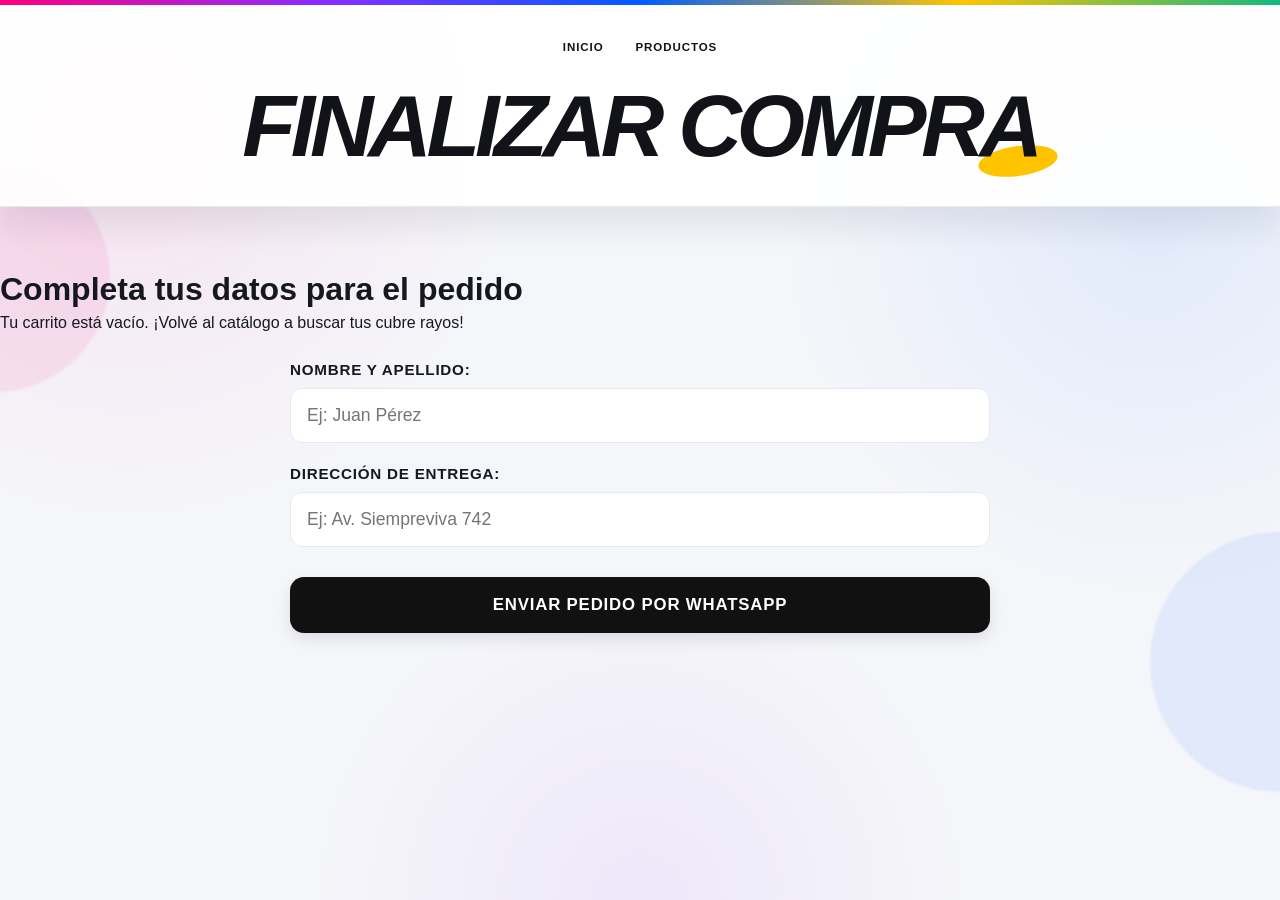
==== fin.html @ 0cabebf1 "first commit" ====
<!DOCTYPE html>
<html lang="es">
<head>
    <meta charset="UTF-8">
    <title>Finalizar Compra</title>
    <link rel="stylesheet" href="style.css">

</head>
<body>
    <header id="header-fin">
        <nav class="navbar">
            <a href="index.html">Inicio</a>
            <a href="prod.html">Productos</a>
        </nav>
        <h1>Finalizar Compra</h1>
    </header>
    <h1>Completa tus datos para el pedido</h1>
    
    <!-- Contenedor para mostrar el resumen del carrito -->
    <div id="resumen-pedido"></div>

    <form id="formulario-pedido" class="form-premium">
    <!-- Grupo de Nombre y Apellido -->
    <div class="input-grupo">
        <label for="nombre-cliente">Nombre y Apellido:</label>
        <input type="text" id="nombre-cliente" placeholder="Ej: Juan Pérez" required>
    </div>

    <!-- Grupo de Dirección -->
    <div class="input-grupo">
        <label for="direccion-cliente">Dirección de entrega:</label>
        <input type="text" id="direccion-cliente" placeholder="Ej: Av. Siempreviva 742" required>
    </div>

    <!-- Botón de Envío -->
    <button type="submit" class="btn-enviar-wa">
        Enviar pedido por WhatsApp
    </button>
</form>


    <script src="js.js"></script>
</body>

</html>
---- style.css ----
/* ==========================================================================
   1. CONFIGURACIÓN BASE Y VARIABLES
   ========================================================================== */

:root {
  --rosa: #ff007f;
  --rosa-neon: #ff007b;
  --violeta: #8b2cff;
  --azul: #005cff;
  --azul-francia: #0052ff;
  --amarillo: #ffc400;
  --verde: #12b981;

  --negro: #111318;
  --negro-suave: #252936;
  --negro-asfalto: #11141d;

  --fondo: #f5f6fa;
  --fondo-web: #f5f6fa;
  --fondo-tarjeta: #ffffff;

  --blanco: #ffffff;

  --texto: #151821;
  --texto-principal: #151821;
  --texto-secundario: #697386;

  --borde: #e7e9ef;
  --borde-suave: #e7e9ef;
}

/* ==========================================================================
   2. RESET
   ========================================================================== */

* {
  box-sizing: border-box;
  margin: 0;
  padding: 0;
}

html {
  scroll-behavior: smooth;
}

body {
  min-height: 100vh;
  font-family: Arial, Helvetica, sans-serif;
  background:
    radial-gradient(
      circle at 10% 15%,
      rgba(255, 0, 127, 0.08),
      transparent 28%
    ),
    radial-gradient(
      circle at 90% 25%,
      rgba(0, 92, 255, 0.08),
      transparent 28%
    ),
    radial-gradient(
      circle at 50% 100%,
      rgba(139, 44, 255, 0.07),
      transparent 30%
    ),
    var(--fondo);
  color: var(--texto);
  line-height: 1.4;
  overflow-x: hidden;
}

/* ==========================================================================
   3. GRAFFITI DE FONDO
   ========================================================================== */

body::before,
body::after {
  content: "";
  position: fixed;
  z-index: -1;
  pointer-events: none;
  border-radius: 50%;
  filter: blur(1px);
}

body::before {
  width: 230px;
  height: 230px;
  top: 18%;
  left: -120px;
  background: rgba(255, 0, 127, 0.08);
  animation: graffitiRosa 10s ease-in-out infinite alternate;
}

body::after {
  width: 260px;
  height: 260px;
  right: -130px;
  bottom: 12%;
  background: rgba(0, 92, 255, 0.08);
  animation: graffitiAzul 12s ease-in-out infinite alternate;
}

@keyframes graffitiRosa {
  0% {
    transform: translate(0, 0) rotate(0deg);
  }

  100% {
    transform: translate(40px, 70px) rotate(25deg);
  }
}

@keyframes graffitiAzul {
  0% {
    transform: translate(0, 0) rotate(0deg);
  }

  100% {
    transform: translate(-40px, -50px) rotate(-25deg);
  }
}

/* ==========================================================================
   4. HEADER
   ========================================================================== */

header {
  position: relative;
  padding: 28px 16px 32px;
  text-align: center;
  background: rgba(255, 255, 255, 0.92);
  border-bottom: 1px solid var(--borde);
  box-shadow: 0 20px 30px rgba(15, 23, 42, 0.08);
  overflow: hidden;
}

header::before {
  content: "";
  position: absolute;
  top: 0;
  left: 0;
  width: 100%;
  height: 5px;
  background: linear-gradient(
    90deg,
    var(--rosa),
    var(--violeta),
    var(--azul),
    var(--amarillo),
    var(--verde)
  );
}

/* ==========================================================================
   5. NAVBAR
   ========================================================================== */

.navbar {
  position: relative;
  z-index: 5;
  display: flex;
  justify-content: center;
  align-items: center;
  flex-wrap: wrap;
  gap: 10px;
  margin-bottom: 22px;
}

.navbar a {
  display: inline-block;
  padding: 7px 11px;
  color: var(--negro);
  font-size: 0.72rem;
  font-weight: 800;
  letter-spacing: 0.08em;
  text-decoration: none;
  text-transform: uppercase;
  border-radius: 8px;
  transition:
    color 0.25s ease,
    background 0.25s ease,
    transform 0.25s ease;
  animation: navEntrada 0.7s ease both;
}

.navbar a:hover {
  color: var(--blanco);
  background: var(--negro);
  transform: translateY(-2px) rotate(-1deg);
}

@keyframes navEntrada {
  from {
    opacity: 0;
    transform: translateY(-8px);
  }

  to {
    opacity: 1;
    transform: translateY(0);
  }
}

/* ==========================================================================
   6. TÍTULO
   ========================================================================== */

header h1 {
  position: relative;
  display: inline-block;
  color: var(--negro);
  font-size: 28px;
  font-weight: 900;
  font-style: italic;
  line-height: 0.95;
  letter-spacing: -0.06em;
  text-transform: uppercase;
  animation: tituloEntrada 0.9s ease both;
}

header h1::after {
  content: "";
  position: absolute;
  z-index: -1;
  width: 80px;
  height: 30px;
  right: -20px;
  bottom: -8px;
  background: var(--amarillo);
  border-radius: 50%;
  transform: rotate(-8deg);
  animation: tituloNeon 4s ease-in-out infinite alternate;
}

.txt-rosa {
  color: var(--rosa);
}

.txt-azul {
  color: var(--azul);
}

.txt-amarillo {
  color: var(--amarillo);
}

@keyframes tituloEntrada {
  0% {
    opacity: 0;
    transform: translateY(20px) rotate(-4deg) scale(0.92);
  }

  100% {
    opacity: 1;
    transform: translateY(0) rotate(0) scale(1);
  }
}

@keyframes tituloNeon {
  0% {
    transform: rotate(-8deg) scale(1);
  }

  100% {
    transform: rotate(6deg) scale(1.12);
  }
}

/* ==========================================================================
   7. CONTENIDO PRINCIPAL
   ========================================================================== */

#main-index {
  width: 100%;
  display: flex;
  align-items: center;
  justify-content: center;
}

main {
  width: 100%;
  margin: 0 auto;
  padding: 10px;
}

/* ==========================================================================
   8. LISTADO DE PRODUCTOS
   FIRST MOBILE
   ========================================================================== */

.prod-list {
  width: 100%;
  display: grid;

  /* Mercado Libre: varios productos por fila */
  grid-template-columns: repeat(2, minmax(0, 1fr));

  gap: 10px;
  justify-content: center;
  align-items: stretch;
}

/* ==========================================================================
   9. TARJETA DE PRODUCTO
   ========================================================================== */

.producto-card {
  --color-card: var(--rosa);
  --delay-card: 0s;

  position: relative;

  display: flex;
  flex-direction: column;
  align-items: center;

  width: 100%;
  min-width: 0;
  max-width: none;

  margin: 0;
  padding: 12px;

  background: var(--fondo-tarjeta);
  border: 1px solid var(--borde);
  border-radius: 15px;

  text-align: center;
  overflow: hidden;
  text-wrap: wrap;

  box-shadow:
    0 8px 20px rgba(15, 23, 42, 0.07),
    0 2px 6px rgba(15, 23, 42, 0.03);

  animation: tarjetaFlotando 5s ease-in-out infinite;
  animation-delay: var(--delay-card);

  transition:
    transform 0.3s ease,
    box-shadow 0.3s ease;
}

.producto-card::before {
  content: "";
  position: absolute;
  top: 0;
  left: 0;

  width: 100%;
  height: 4px;

  background: var(--color-card);
}

.producto-card::after {
  content: "";
  position: absolute;
  z-index: 0;

  width: 85px;
  height: 85px;

  right: -40px;
  bottom: -40px;

  background: var(--color-card);
  opacity: 0.08;

  border-radius: 50%;
  pointer-events: none;
}

.producto-card:nth-child(4n + 1) {
  --color-card: var(--rosa);
  --delay-card: 0s;
}

.producto-card:nth-child(4n + 2) {
  --color-card: var(--azul);
  --delay-card: 0.3s;
}

.producto-card:nth-child(4n + 3) {
  --color-card: var(--violeta);
  --delay-card: 0.6s;
}

.producto-card:nth-child(4n + 4) {
  --color-card: var(--amarillo);
  --delay-card: 0.9s;
}

@keyframes tarjetaFlotando {
  0%,
  100% {
    transform: translateY(0);
  }

  50% {
    transform: translateY(-4px);
  }
}

/* ==========================================================================
   10. IMAGEN DEL PRODUCTO + EFECTO 3D
   ========================================================================== */

.producto-card img {
  --img-rx: 0deg;
  --img-ry: 0deg;
  --img-z: 10px;
  --img-scale: 1;

  position: relative;
  z-index: 2;

  width: 80%;
  max-width: 210px;
  height: 125px;

  object-fit: contain;
  margin-bottom: 12px;

  background: linear-gradient(
    145deg,
    #f8f9fc,
    #eef1f6
  );

  border-radius: 12px;
  border: 1px solid #edf0f5;

  transform:
    perspective(800px)
    translateZ(var(--img-z))
    rotateX(var(--img-rx))
    rotateY(var(--img-ry))
    scale(var(--img-scale));

  transform-style: preserve-3d;

  filter:
    drop-shadow(0 14px 8px rgba(15, 23, 42, 0.12))
    drop-shadow(0 4px 4px rgba(0, 0, 0, 0.06));

  animation:
    imagenRespira 4s ease-in-out infinite,
    imagenBalancea 6s ease-in-out infinite alternate;

  transition:
    filter 0.35s ease,
    transform 0.35s ease;
}

@keyframes imagenRespira {
  0%,
  100% {
    transform:
      perspective(800px)
      translateZ(var(--img-z))
      rotateX(var(--img-rx))
      rotateY(var(--img-ry))
      scale(var(--img-scale));
  }

  50% {
    transform:
      perspective(800px)
      translateY(-3px)
      translateZ(var(--img-z))
      rotateX(var(--img-rx))
      rotateY(var(--img-ry))
      scale(calc(var(--img-scale) * 1.025));
  }
}

@keyframes imagenBalancea {
  0% {
    rotate: -1deg;
  }

  100% {
    rotate: 1deg;
  }
}

/* ==========================================================================
   11. TEXTOS DEL PRODUCTO
   ========================================================================== */

.producto-card h2 {
  position: relative;
  z-index: 2;

  width: 100%;

  margin-bottom: 6px;

  color: var(--texto-principal);
  font-size: 0.92rem;
  font-weight: 900;
  line-height: 1.15;
}

.producto-card p {
  position: relative;
  z-index: 2;

  width: 100%;

  margin-bottom: 10px;

  color: var(--texto-secundario);
  font-size: 0.78rem;
  line-height: 1.35;
}

.color-text-verde {
  color: var(--verde) !important;
}

.color-text-rosa {
  color: var(--rosa) !important;
}

.color-text-azul {
  color: var(--azul) !important;
}

.color-text-violeta {
  color: var(--violeta) !important;
}

.color-text-amarillo {
  color: #d69f00 !important;
}

.color-text-naranja {
  color: #ff6600 !important;
}

.color-text-negro {
  color: var(--negro) !important;
}

.color-text-blanco {
  color: #a1b1c7 !important;
}

/* ==========================================================================
   12. BOTONES
   ========================================================================== */

.btn-comprar,
.btn-ver-mas {
  position: relative;
  z-index: 2;

  display: inline-flex;
  align-items: center;
  justify-content: center;

  width: 100%;
  min-height: 40px;

  border: 0;
  border-radius: 9px;

  font-size: 0.7rem;
  font-weight: 900;
  letter-spacing: 0.03em;
  text-transform: uppercase;

  cursor: pointer;

  transition:
    transform 0.1s ease,
    background 0.25s ease,
    box-shadow 0.25s ease;

  -webkit-tap-highlight-color: transparent;
}

.btn-comprar {
  margin-top: auto;

  color: var(--blanco);
  background: var(--negro);
}

.btn-comprar:hover {
  background: var(--rosa);
  transform: translateY(-2px);

  box-shadow:
    0 8px 18px color-mix(
      in srgb,
      var(--rosa) 25%,
      transparent
    );
}

.btn-ver-mas {
  margin-top: 7px;

  color: var(--negro);
  background: #eef0f5;
}

.btn-ver-mas:hover {
  color: var(--blanco);
  background: var(--azul);
  transform: translateY(-2px);

  box-shadow:
    0 8px 18px color-mix(
      in srgb,
      var(--azul) 25%,
      transparent
    );
}

/* ==========================================================================
   13. DETALLE DEL PRODUCTO
   ========================================================================== */

#detalle-producto-container {
  width: 100%;
}

.producto-card-detalle {
  position: relative;

  display: flex;
  flex-direction: column;
  align-items: center;

  width: 100%;
  max-width: 850px;

  margin: 0 auto;
  padding: 22px;

  background: var(--fondo-tarjeta);
  border: 1px solid var(--borde);
  border-radius: 20px;

  box-shadow:
    0 15px 35px rgba(15, 23, 42, 0.08);

  overflow: hidden;
}

.producto-card-detalle img {
  width: 100%;
  max-width: 420px;
  height: 300px;

  object-fit: contain;
  margin-bottom: 20px;

  background: #f8fafc;
  border: 1px solid #edf0f5;
  border-radius: 16px;
}

/* ==========================================================================
   14. SELECTORES DE COLORES
   ========================================================================== */

.contenedor-selectores {
  display: flex;
  flex-wrap: wrap;
  justify-content: center;

  gap: 10px;

  width: 100%;
  max-width: 280px;

  margin: 20px 0;
}

.circulo-color {
  width: 34px;
  height: 34px;

  flex: 0 0 auto;

  border-radius: 50%;
  border: 3px solid var(--blanco) !important;

  box-shadow:
    0 0 0 1px #cbd5e1,
    0 2px 6px rgba(0, 0, 0, 0.08);

  cursor: pointer;

  transition:
    transform 0.2s ease,
    box-shadow 0.2s ease;
}

.circulo-color:hover {
  transform: scale(1.12);
}

.circulo-color.activo {
  transform: scale(1.22);

  box-shadow:
    0 0 0 2px var(--negro),
    0 4px 10px rgba(0, 0, 0, 0.15);
}

/* MAPEO DE COLORES */

.circulo-color.color-rojo {
  background-color: #ff0044 !important;
}

.circulo-color.color-azul {
  background-color: #0055ff !important;
}

.circulo-color.color-negro {
  background-color: #111318 !important;
}

.circulo-color.color-blanco {
  background-color: #ffffff !important;
}

.circulo-color.color-verde {
  background-color: #12b981 !important;
}

.circulo-color.color-amarillo {
  background-color: #ffcc00 !important;
}

.circulo-color.color-violeta {
  background-color: #8b2cff !important;
}

.circulo-color.color-naranja {
  background-color: #ff6600 !important;
}

.circulo-color.color-verde-lima {
  background-color: #ccff00 !important;
}

.circulo-color.color-rosa {
  background-color: #ff007f !important;
}

.color-indicador {
  display: inline-flex;
  align-items: center;
  gap: 8px;

  margin-bottom: 12px;

  color: var(--texto-secundario);
  font-size: 0.9rem;
  font-weight: 700;
}

.btn-volver {
  display: inline-flex;
  align-items: center;
  justify-content: center;

  width: 100%;
  min-height: 44px;

  margin-top: 15px;

  color: var(--blanco);
  background: var(--negro);

  border: 0;
  border-radius: 10px;

  font-size: 0.82rem;
  font-weight: 900;
  text-transform: uppercase;

  cursor: pointer;

  transition:
    transform 0.25s ease,
    background 0.25s ease;
}

.btn-volver:hover {
  background: var(--violeta);
  transform: translateY(-2px);
}

/* ==========================================================================
   15. CARRITO FLOTANTE
   ========================================================================== */

#btn-flotante-carrito {
  position: fixed;
  z-index: 1000;

  right: 16px;
  bottom: 16px;

  display: flex;
  align-items: center;
  justify-content: center;

  gap: 10px;

  width: auto;
  height: auto;

  padding: 12px 20px;

  color: var(--verde);
  background: var(--negro);

  border: 2px solid var(--verde);
  border-radius: 50px;

  font-size: 0.85rem;
  font-weight: 900;
  letter-spacing: 0.05em;
  text-transform: uppercase;

  cursor: pointer;

  box-shadow:
    0 12px 28px rgba(15, 23, 42, 0.2);

  animation:
    pulsoFlotante 3s ease-in-out infinite;

  -webkit-tap-highlight-color: transparent;
}

#btn-flotante-carrito:active {
  transform: scale(0.95);
}

#btn-flotante-carrito .contador-burbuja {
  position: relative;

  display: flex;
  align-items: center;
  justify-content: center;

  min-width: 22px;
  height: 22px;

  padding: 0 6px;

  color: var(--blanco);
  background: var(--rosa);

  border-radius: 999px;

  font-size: 0.7rem;
  font-weight: 900;
}

@keyframes pulsoFlotante {
  0%,
  100% {
    transform: scale(1);
  }

  50% {
    transform: scale(1.04);
    box-shadow:
      0 14px 32px rgba(18, 185, 129, 0.25);
  }
}

/* ==========================================================================
   16. CHECKOUT
   ========================================================================== */

.lista-checkout-premium {
  display: flex;
  flex-direction: column;

  gap: 16px;

  width: 100%;

  margin: 20px 0;
}

.item-checkout-card {
  position: relative;

  display: flex;
  flex-direction: column;

  gap: 12px;

  width: 100%;

  padding: 20px;

  background: var(--blanco);

  border: 1px solid var(--borde);
  border-radius: 16px;

  box-shadow:
    0 4px 15px rgba(15, 23, 42, 0.04);
}

.item-info {
  text-align: left;
  padding-right: 40px;
}

.item-titulo {
  display: block;

  margin-bottom: 6px;

  color: var(--texto-principal);

  font-size: 2.5rem;
  font-weight: 900;
}

.item-tag-color {
  display: inline-block;

  padding: 5px 12px;

  background: #f0f2f6;

  border-radius: 8px;

  font-size: 1.25rem;
  font-weight: 800;

  text-transform: uppercase;
  letter-spacing: 0.05em;
}

.item-controles-precio {
  display: flex;
  align-items: center;
  justify-content: space-between;

  width: 100%;

  margin-top: 10px;
  padding-top: 12px;

  border-top: 1px solid rgba(0, 0, 0, 0.03);
}

.item-controles {
  display: flex;
  align-items: center;

  gap: 12px;

  padding: 4px;

  background: #f0f2f6;

  border-radius: 30px;
}

.btn-cant {
  display: flex;
  align-items: center;
  justify-content: center;

  width: 38px;
  height: 38px;

  color: var(--negro);
  background: var(--blanco);

  border: 0;
  border-radius: 50%;

  font-size: 1.4rem;
  font-weight: 900;

  cursor: pointer;

  box-shadow:
    0 2px 6px rgba(0, 0, 0, 0.08);

  -webkit-tap-highlight-color: transparent;
}

.btn-cant:active {
  transform: scale(0.9);
}

.item-cantidad-num {
  min-width: 24px;

  color: var(--texto-principal);

  font-size: 1.15rem;
  font-weight: 900;

  text-align: center;
}

.item-subtotal {
  color: var(--texto-principal);

  font-size: 1.4rem;
  font-weight: 900;
}

.btn-eliminar-item {
  position: absolute;

  top: 16px;
  right: 16px;

  display: flex;
  align-items: center;
  justify-content: center;

  padding: 8px;

  border: 0;
  border-radius: 10px;

  color: #dc2626;
  background: #fff0f2;

  font-size: 1.2rem;

  cursor: pointer;

  -webkit-tap-highlight-color: transparent;
}

.btn-eliminar-item:active {
  transform: scale(0.85);
}

.total-pago {
  display: flex;
  align-items: center;
  justify-content: space-between;

  width: 100%;

  margin: 30px 0 15px;
  padding: 20px 4px 0;

  border-top: 2px dashed var(--borde);

  color: var(--texto-principal);

  font-size: 1.4rem;
  font-weight: 900;
}

.total-pago strong {
  color: var(--azul-francia);
  font-size: 2rem;
}

/* ==========================================================================
   17. FORMULARIO
   ========================================================================== */

.form-premium {
  display: flex;
  flex-direction: column;

  gap: 20px;

  width: 100%;
  max-width: 700px;

  margin: 25px auto 0;
}

.input-grupo {
  display: flex;
  flex-direction: column;

  gap: 8px;

  text-align: left;
}

.input-grupo label {
  color: var(--texto-principal);

  font-size: 0.95rem;
  font-weight: 900;

  text-transform: uppercase;
  letter-spacing: 0.05em;
}

.input-grupo input,
.input-grupo select,
.input-grupo textarea {
  width: 100%;

  padding: 16px;

  color: var(--texto-principal);
  background: var(--blanco);

  border: 1px solid var(--borde);
  border-radius: 12px;

  outline: none;

  font-family: inherit;
  font-size: 1.1rem;

  transition:
    border-color 0.2s ease,
    box-shadow 0.2s ease;
}

.input-grupo input:focus,
.input-grupo select:focus,
.input-grupo textarea:focus {
  border-color: var(--azul);

  box-shadow:
    0 0 0 3px rgba(0, 92, 255, 0.15);
}

.btn-enviar-wa {
  display: flex;
  align-items: center;
  justify-content: center;

  width: 100%;
  min-height: 56px;

  margin-top: 10px;

  color: var(--blanco);
  background: #111;

  border: 0;
  border-radius: 14px;

  font-size: 1.05rem;
  font-weight: 900;

  text-transform: uppercase;
  letter-spacing: 0.05em;

  cursor: pointer;

  box-shadow:
    0 6px 15px rgba(0, 0, 0, 0.1);

  transition:
    transform 0.1s ease,
    background 0.25s ease;

  -webkit-tap-highlight-color: transparent;
}

.btn-enviar-wa:hover {
  background: var(--verde);

  box-shadow:
    0 10px 22px rgba(18, 185, 129, 0.25);
}

.btn-enviar-wa:active {
  transform: scale(0.96);
}

/* ==========================================================================
   18. TOAST
   ========================================================================== */

.toast-notificacion {
  position: fixed;
  z-index: 2000;

  left: 50%;
  bottom: 25px;

  width: calc(100% - 30px);
  max-width: 420px;

  padding: 14px 18px;

  color: var(--blanco);
  background: var(--negro);

  border: 1px solid rgba(255, 255, 255, 0.08);
  border-radius: 12px;

  font-size: 0.82rem;
  font-weight: 700;

  text-align: center;

  box-shadow:
    0 15px 35px rgba(15, 23, 42, 0.25);

  transform: translate(-50%, 120px);

  opacity: 0;

  pointer-events: none;

  transition:
    transform 0.35s ease,
    opacity 0.35s ease;
}

.toast-notificacion.mostrar {
  transform: translate(-50%, 0);
  opacity: 1;
}

/* ==========================================================================
   19. MINIATURAS DESTACADAS
   ========================================================================== */

.seccion-miniaturas {
  position: relative;

  display: flex;
  flex-direction: column;
  align-items: center;
  justify-content: center;

  width: 100%;
}

#grid-miniaturas-destacadas {
  display: flex;
  flex-direction: column;
  align-items: center;
  justify-content: center;

  width: 100%;
}

.miniatura-item-home {
  position: relative;

  width: 80%;

  overflow: hidden;

  border-radius: 0 0 20px 20px;

  box-shadow:
    0 7px 18px rgba(15, 23, 42, 0.06);

  transition:
    transform 0.25s ease,
    box-shadow 0.25s ease;

  cursor: pointer;
}

.miniatura-item-home:hover {
  transform: translateY(-4px);

  box-shadow:
    0 12px 25px rgba(15, 23, 42, 0.1);
}

.miniatura-item-home img {
  display: block;

  width: 100%;
  height: auto;

  border-radius: 0 0 20px 20px;

  box-shadow:
    0 25px 30px rgba(15, 23, 42, 0.12);

  transition: transform 0.35s ease;
}

.miniatura-item-home:hover img {
  transform: scale(1.04);
}

/* ==========================================================================
   20. ELEMENTOS FINALES
   ========================================================================== */

#header-fin {
  margin-bottom: 60px;
}

/* ==========================================================================
   21. TABLET
   ========================================================================== */

@media (min-width: 480px) {
  .prod-list {
    grid-template-columns: repeat(3, minmax(0, 1fr));
    gap: 14px;
  }

  .producto-card {
    padding: 15px;
  }

  .producto-card img {
    height: 140px;
  }

  .producto-card h2 {
    font-size: 0.98rem;
  }

  .producto-card p {
    font-size: 0.82rem;
  }

  .btn-comprar,
  .btn-ver-mas {
    font-size: 0.74rem;
  }

  #grid-miniaturas-destacadas {
    display: grid;
    grid-template-columns: repeat(3, 1fr);
    gap: 14px;
  }

  .miniatura-item-home {
    width: 100%;
  }
}

/* ==========================================================================
   22. TABLET GRANDE
   ========================================================================== */

@media (min-width: 650px) {
  .item-checkout-card {
    flex-direction: row;
    align-items: center;
    justify-content: space-between;

    padding: 20px 70px 20px 20px;
  }

  .item-controles-precio {
    width: auto;

    justify-content: flex-end;

    gap: 40px;

    margin-top: 0;
    padding-top: 0;

    border-top: none;
  }

  .btn-eliminar-item {
    top: 50%;
    right: 20px;

    background: transparent;

    transform: translateY(-50%);
  }

  .btn-eliminar-item:active {
    transform: translateY(-50%) scale(0.85);
  }
}

/* ==========================================================================
   23. DESKTOP
   ========================================================================== */

@media (min-width: 768px) {
  header {
    padding: 32px 25px 38px;
  }

  main {
    padding: 40px 24px 70px;
  }

  .prod-list {
    grid-template-columns: repeat(4, minmax(0, 1fr));
    gap: 18px;
  }

  .producto-card {
    padding: 18px;
  }

  .producto-card:hover {
    transform: translateY(-7px);

    box-shadow:
      0 20px 40px rgba(15, 23, 42, 0.12),
      0 5px 12px rgba(15, 23, 42, 0.05);
  }

  .producto-card:hover img {
    --img-rx: 4deg;
    --img-ry: -7deg;
    --img-z: 35px;
    --img-scale: 1.04;

    filter:
      drop-shadow(0 25px 14px rgba(15, 23, 42, 0.2))
      drop-shadow(0 8px 8px rgba(139, 44, 255, 0.12));
  }

  .producto-card img {
    height: 155px;
  }

  .producto-card h2 {
    font-size: 1.05rem;
  }

  .producto-card p {
    font-size: 0.9rem;
  }

  .btn-comprar,
  .btn-ver-mas {
    font-size: 0.82rem;
  }

  .producto-card-detalle {
    padding: 30px;
  }

  .item-checkout-card {
    grid-template-columns: 90px 1fr auto;
    align-items: center;
  }

  #grid-miniaturas-destacadas {
    grid-template-columns: repeat(4, 1fr);
    gap: 18px;
  }

  .miniatura-item-home img {
    height: 170px;
    object-fit: cover;
  }
}

/* ==========================================================================
   24. DESKTOP GRANDE
   ========================================================================== */

@media (min-width: 1024px) {
  .prod-list {
    grid-template-columns: repeat(5, minmax(0, 1fr));
    gap: 20px;
  }

  .producto-card {
    padding: 20px;
  }

  .producto-card img {
    max-width: 210px;
  }

  header h1 {
    font-size: clamp(3.5rem, 7vw, 5.5rem);
  }
}

/* ==========================================================================
   25. ACCESIBILIDAD / MENOS ANIMACIONES
   ========================================================================== */

@media (prefers-reduced-motion: reduce) {
  *,
  *::before,
  *::after {
    scroll-behavior: auto !important;
    animation-duration: 0.01ms !important;
    animation-iteration-count: 1 !important;
    transition-duration: 0.01ms !important;
  }
}
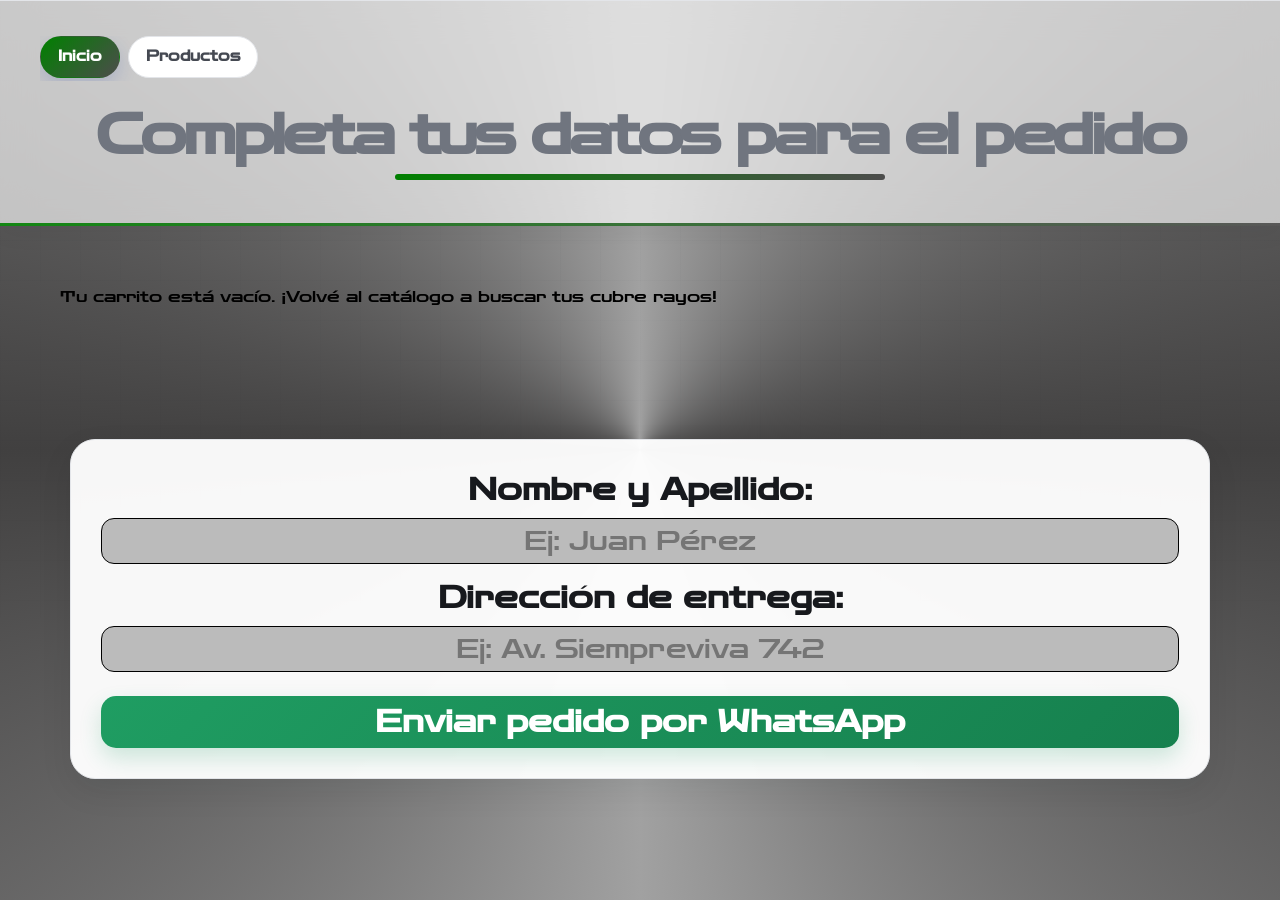
==== commit 628559c3: "panchossistematico" ====
--- a/fin.html
+++ b/fin.html
@@ -4,6 +4,9 @@
     <meta charset="UTF-8">
     <title>Finalizar Compra</title>
     <link rel="stylesheet" href="style.css">
+    <link rel="preconnect" href="https://fonts.googleapis.com">
+<link rel="preconnect" href="https://fonts.gstatic.com" crossorigin>
+<link href="https://fonts.googleapis.com/css2?family=MedievalSharp&family=Zen+Dots&display=swap" rel="stylesheet">
 
 </head>
 <body>
@@ -12,9 +15,10 @@
             <a href="index.html">Inicio</a>
             <a href="prod.html">Productos</a>
         </nav>
-        <h1>Finalizar Compra</h1>
+        
+        <h1>Completa tus datos para el pedido</h1>
     </header>
-    <h1>Completa tus datos para el pedido</h1>
+    
     
     <!-- Contenedor para mostrar el resumen del carrito -->
     <div id="resumen-pedido"></div>
--- a/style.css
+++ b/style.css
@@ -1,37 +1,101 @@
-/* ==========================================================================
-   1. CONFIGURACIÓN BASE Y VARIABLES
-   ========================================================================== */
+/* =========================================================
+   STORE — RED & BLUE
+   Mobile First
+   Diseño moderno / colorido / fuerte / limpio
+   ========================================================= */
+
+
+/* =========================
+   1. VARIABLES
+   ========================= */
 
 :root {
-  --rosa: #ff007f;
-  --rosa-neon: #ff007b;
-  --violeta: #8b2cff;
-  --azul: #005cff;
-  --azul-francia: #0052ff;
-  --amarillo: #ffc400;
-  --verde: #12b981;
-
-  --negro: #111318;
-  --negro-suave: #252936;
-  --negro-asfalto: #11141d;
-
-  --fondo: #f5f6fa;
-  --fondo-web: #f5f6fa;
-  --fondo-tarjeta: #ffffff;
-
+
+  /* ROJOS */
+  --rojo: #e53935;
+  --rojo-fuerte: #c62828;
+  --rojo-claro: #ff5a57;
+  --rojo-suave: #fff0f0;
+
+  /* AZULES */
+  --azul: #2563eb;
+  --azul-fuerte: #1746b5;
+  --azul-claro: #4d83ff;
+  --azul-suave: #eef4ff;
+
+  /* NEUTROS */
+  --negro: #15171b;
+  --negro-suave: #24272d;
+
+  --gris-oscuro: #454952;
+  --gris: #777d87;
+  --gris-claro: #e7e9ed;
+
+  --fondo: #f5f6f8;
   --blanco: #ffffff;
 
-  --texto: #151821;
-  --texto-principal: #151821;
-  --texto-secundario: #697386;
-
-  --borde: #e7e9ef;
-  --borde-suave: #e7e9ef;
-}
-
-/* ==========================================================================
+  --texto: #17191d;
+  --texto-suave: #70757f;
+
+  --borde: #e3e5e9;
+
+
+  /* GRADIENTES */
+--verde: rgb(0, 177, 0);
+--verde-2:#177417;
+--gris: #5e5e5e;
+  --gradiente-principal:
+    linear-gradient(
+      135deg,
+      green,
+      #4d4c4c
+    );
+
+  --gradiente-rojo:
+    linear-gradient(
+      135deg,
+      #ef4444,
+      #c62828
+    );
+
+  --gradiente-azul:
+    linear-gradient(
+      135deg,
+      #3b82f6,
+      #1746b5
+    );
+
+
+  /* SOMBRAS */
+
+  --sombra-suave:
+    0 8px 25px rgba(15, 20, 30, 0.06);
+
+  --sombra-card:
+    0 12px 32px rgba(15, 20, 30, 0.08);
+
+  --sombra-hover:
+    0 18px 42px rgba(15, 20, 30, 0.13);
+
+
+  /* RADIOS */
+
+  --radio-xs: 9px;
+  --radio-sm: 13px;
+  --radio-md: 18px;
+  --radio-lg: 25px;
+  --radio-xl: 32px;
+
+
+  /* TRANSICIONES */
+
+  --transicion: 0.25s ease;
+}
+
+
+/* =========================
    2. RESET
-   ========================================================================== */
+   ========================= */
 
 * {
   box-sizing: border-box;
@@ -41,614 +105,605 @@
 
 html {
   scroll-behavior: smooth;
+  -webkit-text-size-adjust: 100%;
 }
 
 body {
   min-height: 100vh;
-  font-family: Arial, Helvetica, sans-serif;
-  background:
-    radial-gradient(
-      circle at 10% 15%,
-      rgba(255, 0, 127, 0.08),
-      transparent 28%
-    ),
-    radial-gradient(
-      circle at 90% 25%,
-      rgba(0, 92, 255, 0.08),
-      transparent 28%
-    ),
-    radial-gradient(
-      circle at 50% 100%,
-      rgba(139, 44, 255, 0.07),
-      transparent 30%
-    ),
-    var(--fondo);
-  color: var(--texto);
+  font-family: "Zen Dots", sans-serif;
+background: conic-gradient( #a1a1a1, #414040, #a1a1a1, #414040, #a1a1a1);
+ 
+  
   line-height: 1.4;
   overflow-x: hidden;
 }
 
-/* ==========================================================================
-   3. GRAFFITI DE FONDO
-   ========================================================================== */
-
-body::before,
-body::after {
+
+
+body::before {
+
   content: "";
+
   position: fixed;
+
+  inset: 0;
+
   z-index: -1;
+
   pointer-events: none;
+
+  background-image:
+
+    linear-gradient(
+      rgba(30, 40, 60, 0.025) 1px,
+      transparent 1px
+    ),
+
+    linear-gradient(
+      90deg,
+      rgba(30, 40, 60, 0.025) 1px,
+      transparent 1px
+    );
+
+  background-size: 40px 40px;
+
+  mask-image:
+    linear-gradient(
+      to bottom,
+      black,
+      transparent 75%
+    );
+}
+
+
+img {
+  display: block;
+  max-width: 100%;
+}
+
+
+button,
+input,
+textarea,
+select {
+  font: inherit;
+}
+
+
+button {
+  cursor: pointer;
+}
+
+
+a {
+  color: inherit;
+  text-decoration: none;
+}
+
+
+/* =========================
+   3. HEADER
+   ========================= */
+
+header {
+
+  position: relative;
+
+  z-index: 50;
+
+  width: 100%;
+
+  padding:
+    18px 16px 21px;
+
+  background:
+    rgba(255, 255, 255, 0.91);
+
+  border-bottom:
+    1px solid rgba(20, 30, 50, 0.08);
+
+  box-shadow:
+    0 5px 25px rgba(20, 25, 35, 0.05);
+
+  backdrop-filter: blur(18px);
+  -webkit-backdrop-filter: blur(18px);
+}
+
+
+header::after {
+
+  content: "";
+
+  position: absolute;
+
+  left: 0;
+  right: 0;
+  bottom: -1px;
+
+  height: 3px;
+
+  background:
+    var(--gradiente-principal);
+
+  opacity: 0.9;
+}
+
+
+/* =========================
+   4. NAV
+   ========================= */
+
+nav {
+
+  display: flex;
+  align-items: center;
+
+  gap: 8px;
+
+  width: 100%;
+  max-width: 1200px;
+
+  margin:
+    0 auto 20px;
+
+  padding-bottom: 3px;
+
+  overflow-x: auto;
+  overflow-y: hidden;
+
+  scrollbar-width: none;
+}
+
+
+nav::-webkit-scrollbar {
+  display: none;
+}
+
+
+nav a,
+nav button {
+
+  flex: 0 0 auto;
+
+  display: inline-flex;
+  align-items: center;
+  justify-content: center;
+
+  min-height: 40px;
+
+  padding:
+    0 15px;
+
+  border:
+    1px solid var(--borde);
+
+  border-radius: 999px;
+
+  color: var(--gris-oscuro);
+
+  background:
+    var(--blanco);
+
+  font-size: 0.82rem;
+  font-weight: 750;
+
+  transition:
+    transform var(--transicion),
+    background var(--transicion),
+    color var(--transicion),
+    border-color var(--transicion),
+    box-shadow var(--transicion);
+}
+
+
+nav a:first-child,
+nav button:first-child {
+
+  color: var(--blanco);
+
+  border-color: transparent;
+
+  background:
+    var(--gradiente-principal);
+
+  box-shadow:
+    0 7px 18px rgba(37, 74, 180, 0.18);
+}
+
+
+nav a:active,
+nav button:active {
+  transform: scale(0.96);
+}
+
+
+/* =========================
+   5. TÍTULO
+   ========================= */
+
+header h1 {
+
+  position: relative;
+
+  width: fit-content;
+  max-width: 100%;
+
+  margin: 0 auto;
+
+  color: var(--gradiente-principal);
+
+  font-size:
+    clamp(
+      1.8rem,
+      8vw,
+      3.2rem
+    );
+
+  line-height: 0.95;
+
+  font-weight: 900;
+
+  letter-spacing: -0.055em;
+
+  text-align: center;
+}
+
+
+header h1::after {
+
+  content: "";
+
+  display: block;
+
+  width: 45%;
+  height: 6px;
+
+  margin:
+    12px auto 0;
+
+  border-radius: 999px;
+
+  background:
+    
+    var(--gradiente-principal);
+}
+
+
+/* =========================
+   6. MAIN
+   ========================= */
+
+main,
+#main-index {
+  display: flex;
+
+  width: 100%;
+  max-width: 1400px;
+
+  margin: 0 auto;
+
+  padding:
+    22px 14px
+    110px;
+  align-items: center;
+  justify-content: center;
+}
+
+
+/* =========================
+   7. PRODUCT GRID
+   ========================= */
+
+.prod-list {
+
+  display: grid;
+
+  grid-template-columns:
+    repeat(
+      2,
+      minmax(0, 1fr)
+    );
+
+  gap: 13px;
+
+  width: 100%;
+}
+
+
+/* =========================
+   8. PRODUCT CARD
+   ========================= */
+
+.producto-card {
+
+  --card-color: var(--azul);
+
+  position: relative;
+
+  display: flex;
+  flex-direction: column;
+
+  min-width: 0;
+
+  overflow: hidden;
+
+  padding: 10px;
+
+  border:
+    1px solid rgba(20, 25, 35, 0.08);
+
+  border-radius:
+    var(--radio-md);
+
+  background:
+    rgba(255, 255, 255, 0.97);
+
+  box-shadow:
+    var(--sombra-card);
+
+  transition:
+    transform var(--transicion),
+    box-shadow var(--transicion),
+    border-color var(--transicion);
+}
+
+
+/* Línea de color */
+
+.producto-card::before {
+
+  content: "";
+
+  position: absolute;
+
+  top: 0;
+
+  left: 15px;
+  right: 15px;
+
+  height: 4px;
+
+  border-radius:
+    0 0 999px 999px;
+
+  background:
+    var(--card-color);
+}
+
+
+/* Detalle decorativo */
+
+.producto-card::after {
+
+  content: "";
+
+  position: absolute;
+
+  width: 95px;
+  height: 95px;
+
+  top: -48px;
+  right: -48px;
+
   border-radius: 50%;
-  filter: blur(1px);
-}
-
-body::before {
-  width: 230px;
-  height: 230px;
-  top: 18%;
-  left: -120px;
-  background: rgba(255, 0, 127, 0.08);
-  animation: graffitiRosa 10s ease-in-out infinite alternate;
-}
-
-body::after {
-  width: 260px;
-  height: 260px;
-  right: -130px;
-  bottom: 12%;
-  background: rgba(0, 92, 255, 0.08);
-  animation: graffitiAzul 12s ease-in-out infinite alternate;
-}
-
-@keyframes graffitiRosa {
-  0% {
-    transform: translate(0, 0) rotate(0deg);
-  }
-
-  100% {
-    transform: translate(40px, 70px) rotate(25deg);
-  }
-}
-
-@keyframes graffitiAzul {
-  0% {
-    transform: translate(0, 0) rotate(0deg);
-  }
-
-  100% {
-    transform: translate(-40px, -50px) rotate(-25deg);
-  }
-}
-
-/* ==========================================================================
-   4. HEADER
-   ========================================================================== */
-
-header {
-  position: relative;
-  padding: 28px 16px 32px;
-  text-align: center;
-  background: rgba(255, 255, 255, 0.92);
-  border-bottom: 1px solid var(--borde);
-  box-shadow: 0 20px 30px rgba(15, 23, 42, 0.08);
+
+  background:
+    var(--card-color);
+
+  opacity: 0.055;
+
+  pointer-events: none;
+}
+
+
+/* Alternancia */
+
+.producto-card:nth-child(4n + 1) {
+  --card-color: green;
+}
+
+.producto-card:nth-child(4n + 2) {
+  --card-color: black;
+}
+
+.producto-card:nth-child(4n + 3) {
+  --card-color: rgb(35, 110, 35);
+}
+
+.producto-card:nth-child(4n + 4) {
+  --card-color: #414040;
+}
+
+
+/* =========================
+   9. PRODUCT IMAGE
+   ========================= */
+
+.producto-card img {
+
+  width: 100%;
+
+  aspect-ratio: 1 / 1;
+
+  object-fit: contain;
+
+  padding: 9px;
+
+  border-radius:
+    var(--radio-sm);
+
+  background:
+
+    linear-gradient(
+      145deg,
+      #ffffff 0%,
+      #f3f5f8 100%
+    );
+
+  border:
+    1px solid #707070;
+  box-shadow:
+    10px -10px 30px #858585;
+
+  transition:
+    transform 0.35s ease,
+    filter 0.35s ease;
+}
+
+
+/* =========================
+   10. PRODUCT TEXT
+   ========================= */
+
+.producto-card h2 {
+
+  margin:
+    12px 3px 5px;
+  
+
+  color:
+    var(--texto);
+
+  font-size:
+    0.95rem;
+
+  line-height: 1.2;
+
+  font-weight: 850;
+
+  letter-spacing:
+    -0.025em;
+}
+
+
+.producto-card p {
+
+  margin:
+    0 3px 12px;
+
+  color:
+    #4d4d4d;
+
+  font-size:
+    0.68rem;
+
+  line-height: 1.45;
+
+  display:
+    -webkit-box;
+
+  -webkit-line-clamp: 2;
+
+  -webkit-box-orient: vertical;
+
   overflow: hidden;
 }
 
-header::before {
-  content: "";
-  position: absolute;
-  top: 0;
-  left: 0;
+
+/* =========================
+   11. BOTONES
+   ========================= */
+
+.btn-comprar,
+.btn-ver-mas {
+
+
+  min-height: 43px;
+
+  margin-top: auto;
   width: 100%;
-  height: 5px;
-  background: linear-gradient(
-    90deg,
-    var(--rosa),
-    var(--violeta),
-    var(--azul),
-    var(--amarillo),
-    var(--verde)
-  );
-}
-
-/* ==========================================================================
-   5. NAVBAR
-   ========================================================================== */
-
-.navbar {
-  position: relative;
-  z-index: 5;
-  display: flex;
-  justify-content: center;
-  align-items: center;
-  flex-wrap: wrap;
-  gap: 10px;
-  margin-bottom: 22px;
-}
-
-.navbar a {
-  display: inline-block;
-  padding: 7px 11px;
-  color: var(--negro);
-  font-size: 0.72rem;
-  font-weight: 800;
-  letter-spacing: 0.08em;
-  text-decoration: none;
-  text-transform: uppercase;
-  border-radius: 8px;
+
+  border-radius:
+    13px;
+
+  font-size:
+    0.78rem;
+
+  font-weight:
+    850;
+
   transition:
-    color 0.25s ease,
-    background 0.25s ease,
-    transform 0.25s ease;
-  animation: navEntrada 0.7s ease both;
-}
-
-.navbar a:hover {
-  color: var(--blanco);
-  background: var(--negro);
-  transform: translateY(-2px) rotate(-1deg);
-}
-
-@keyframes navEntrada {
-  from {
-    opacity: 0;
-    transform: translateY(-8px);
-  }
-
-  to {
-    opacity: 1;
-    transform: translateY(0);
-  }
-}
-
-/* ==========================================================================
-   6. TÍTULO
-   ========================================================================== */
-
-header h1 {
-  position: relative;
-  display: inline-block;
-  color: var(--negro);
-  font-size: 28px;
-  font-weight: 900;
-  font-style: italic;
-  line-height: 0.95;
-  letter-spacing: -0.06em;
-  text-transform: uppercase;
-  animation: tituloEntrada 0.9s ease both;
-}
-
-header h1::after {
-  content: "";
-  position: absolute;
-  z-index: -1;
-  width: 80px;
-  height: 30px;
-  right: -20px;
-  bottom: -8px;
-  background: var(--amarillo);
-  border-radius: 50%;
-  transform: rotate(-8deg);
-  animation: tituloNeon 4s ease-in-out infinite alternate;
-}
-
-.txt-rosa {
-  color: var(--rosa);
-}
-
-.txt-azul {
-  color: var(--azul);
-}
-
-.txt-amarillo {
-  color: var(--amarillo);
-}
-
-@keyframes tituloEntrada {
-  0% {
-    opacity: 0;
-    transform: translateY(20px) rotate(-4deg) scale(0.92);
-  }
-
-  100% {
-    opacity: 1;
-    transform: translateY(0) rotate(0) scale(1);
-  }
-}
-
-@keyframes tituloNeon {
-  0% {
-    transform: rotate(-8deg) scale(1);
-  }
-
-  100% {
-    transform: rotate(6deg) scale(1.12);
-  }
-}
-
-/* ==========================================================================
-   7. CONTENIDO PRINCIPAL
-   ========================================================================== */
-
-#main-index {
-  width: 100%;
+    transform var(--transicion),
+    box-shadow var(--transicion),
+    background var(--transicion);
+}
+
+
+/* Comprar */
+
+.btn-comprar {
+
+  border: none;
+
+  color:
+    var(--blanco);
+
+  background:
+    var(--gradiente-principal);
+
+  box-shadow:
+    0 8px 18px
+    rgba(37, 74, 180, 0.18);
+}
+
+
+/* Ver más */
+
+.btn-ver-mas {
   display: flex;
   align-items: center;
   justify-content: center;
-}
-
-main {
-  width: 100%;
-  margin: 0 auto;
-  padding: 10px;
+  text-align: center;
+  
+  margin-top: 14px;
+  
+  /* Estética Street-Clean: Fondo limpio con borde sutil para que no sea un bloque tosco */
+  background-color: #fafbfe;
+  color:#181a1f;
+  border-radius: 12px; /* Esquinas redondeadas modernas y suaves */
+  
+  font-size: 0.75rem;
+  font-weight: 500;
+  text-shadow: 0px 0px 10px #01801c;
+  text-transform: uppercase;
+  letter-spacing: 0.06em; /* Letras levemente separadas al estilo indumentaria urbana */
+  
+  /* Transición fluida ante pulsaciones rápidas */
+  transition: transform 0.1s ease, border-color 0.2s ease, background-color 0.2s ease;
+  -webkit-tap-highlight-color: transparent;
+  cursor: pointer;
+}
+
+/* Respuesta física inmediata al presionar el botón con el pulgar */
+.btn-ver-mas:active {
+  transform: scale(0.96); /* Micro-hundimiento reactivo */
+  border-color: var(--azul); /* Destello sutil azul en el borde al cliquear */
 }
 
 /* ==========================================================================
-   8. LISTADO DE PRODUCTOS
-   FIRST MOBILE
+   12. DETALLE DEL PRODUCTO - SELECTORES DE COLORES (BLINDADO)
    ========================================================================== */
 
-.prod-list {
-  width: 100%;
-  display: grid;
-
-  /* Mercado Libre: varios productos por fila */
-  grid-template-columns: repeat(2, minmax(0, 1fr));
-
-  gap: 10px;
-  justify-content: center;
-  align-items: stretch;
-}
-
-/* ==========================================================================
-   9. TARJETA DE PRODUCTO
-   ========================================================================== */
-
-.producto-card {
-  --color-card: var(--rosa);
-  --delay-card: 0s;
-
+#detalle-producto-container {
+  background-color: #e4e4e4;
+  box-shadow: 0px 10px 20px;
+  border-radius: 20px;
+  font-family: "Zen Dots", sans-serif;
+}
+
+.producto-card-detalle {
   position: relative;
-
   display: flex;
   flex-direction: column;
   align-items: center;
-
-  width: 100%;
-  min-width: 0;
-  max-width: none;
-
-  margin: 0;
-  padding: 12px;
-
-  background: var(--fondo-tarjeta);
-  border: 1px solid var(--borde);
-  border-radius: 15px;
-
-  text-align: center;
-  overflow: hidden;
-  text-wrap: wrap;
-
-  box-shadow:
-    0 8px 20px rgba(15, 23, 42, 0.07),
-    0 2px 6px rgba(15, 23, 42, 0.03);
-
-  animation: tarjetaFlotando 5s ease-in-out infinite;
-  animation-delay: var(--delay-card);
-
-  transition:
-    transform 0.3s ease,
-    box-shadow 0.3s ease;
-}
-
-.producto-card::before {
-  content: "";
-  position: absolute;
-  top: 0;
-  left: 0;
-
-  width: 100%;
-  height: 4px;
-
-  background: var(--color-card);
-}
-
-.producto-card::after {
-  content: "";
-  position: absolute;
-  z-index: 0;
-
-  width: 85px;
-  height: 85px;
-
-  right: -40px;
-  bottom: -40px;
-
-  background: var(--color-card);
-  opacity: 0.08;
-
-  border-radius: 50%;
-  pointer-events: none;
-}
-
-.producto-card:nth-child(4n + 1) {
-  --color-card: var(--rosa);
-  --delay-card: 0s;
-}
-
-.producto-card:nth-child(4n + 2) {
-  --color-card: var(--azul);
-  --delay-card: 0.3s;
-}
-
-.producto-card:nth-child(4n + 3) {
-  --color-card: var(--violeta);
-  --delay-card: 0.6s;
-}
-
-.producto-card:nth-child(4n + 4) {
-  --color-card: var(--amarillo);
-  --delay-card: 0.9s;
-}
-
-@keyframes tarjetaFlotando {
-  0%,
-  100% {
-    transform: translateY(0);
-  }
-
-  50% {
-    transform: translateY(-4px);
-  }
-}
-
-/* ==========================================================================
-   10. IMAGEN DEL PRODUCTO + EFECTO 3D
-   ========================================================================== */
-
-.producto-card img {
-  --img-rx: 0deg;
-  --img-ry: 0deg;
-  --img-z: 10px;
-  --img-scale: 1;
-
-  position: relative;
-  z-index: 2;
-
-  width: 80%;
-  max-width: 210px;
-  height: 125px;
-
-  object-fit: contain;
-  margin-bottom: 12px;
-
-  background: linear-gradient(
-    145deg,
-    #f8f9fc,
-    #eef1f6
-  );
-
-  border-radius: 12px;
-  border: 1px solid #edf0f5;
-
-  transform:
-    perspective(800px)
-    translateZ(var(--img-z))
-    rotateX(var(--img-rx))
-    rotateY(var(--img-ry))
-    scale(var(--img-scale));
-
-  transform-style: preserve-3d;
-
-  filter:
-    drop-shadow(0 14px 8px rgba(15, 23, 42, 0.12))
-    drop-shadow(0 4px 4px rgba(0, 0, 0, 0.06));
-
-  animation:
-    imagenRespira 4s ease-in-out infinite,
-    imagenBalancea 6s ease-in-out infinite alternate;
-
-  transition:
-    filter 0.35s ease,
-    transform 0.35s ease;
-}
-
-@keyframes imagenRespira {
-  0%,
-  100% {
-    transform:
-      perspective(800px)
-      translateZ(var(--img-z))
-      rotateX(var(--img-rx))
-      rotateY(var(--img-ry))
-      scale(var(--img-scale));
-  }
-
-  50% {
-    transform:
-      perspective(800px)
-      translateY(-3px)
-      translateZ(var(--img-z))
-      rotateX(var(--img-rx))
-      rotateY(var(--img-ry))
-      scale(calc(var(--img-scale) * 1.025));
-  }
-}
-
-@keyframes imagenBalancea {
-  0% {
-    rotate: -1deg;
-  }
-
-  100% {
-    rotate: 1deg;
-  }
-}
-
-/* ==========================================================================
-   11. TEXTOS DEL PRODUCTO
-   ========================================================================== */
-
-.producto-card h2 {
-  position: relative;
-  z-index: 2;
-
-  width: 100%;
-
-  margin-bottom: 6px;
-
-  color: var(--texto-principal);
-  font-size: 0.92rem;
-  font-weight: 900;
-  line-height: 1.15;
-}
-
-.producto-card p {
-  position: relative;
-  z-index: 2;
-
-  width: 100%;
-
-  margin-bottom: 10px;
-
-  color: var(--texto-secundario);
-  font-size: 0.78rem;
-  line-height: 1.35;
-}
-
-.color-text-verde {
-  color: var(--verde) !important;
-}
-
-.color-text-rosa {
-  color: var(--rosa) !important;
-}
-
-.color-text-azul {
-  color: var(--azul) !important;
-}
-
-.color-text-violeta {
-  color: var(--violeta) !important;
-}
-
-.color-text-amarillo {
-  color: #d69f00 !important;
-}
-
-.color-text-naranja {
-  color: #ff6600 !important;
-}
-
-.color-text-negro {
-  color: var(--negro) !important;
-}
-
-.color-text-blanco {
-  color: #a1b1c7 !important;
-}
-
-/* ==========================================================================
-   12. BOTONES
-   ========================================================================== */
-
-.btn-comprar,
-.btn-ver-mas {
-  position: relative;
-  z-index: 2;
-
-  display: inline-flex;
-  align-items: center;
-  justify-content: center;
-
-  width: 100%;
-  min-height: 40px;
-
-  border: 0;
-  border-radius: 9px;
-
-  font-size: 0.7rem;
-  font-weight: 900;
-  letter-spacing: 0.03em;
-  text-transform: uppercase;
-
-  cursor: pointer;
-
-  transition:
-    transform 0.1s ease,
-    background 0.25s ease,
-    box-shadow 0.25s ease;
-
-  -webkit-tap-highlight-color: transparent;
-}
-
-.btn-comprar {
-  margin-top: auto;
-
-  color: var(--blanco);
-  background: var(--negro);
-}
-
-.btn-comprar:hover {
-  background: var(--rosa);
-  transform: translateY(-2px);
-
-  box-shadow:
-    0 8px 18px color-mix(
-      in srgb,
-      var(--rosa) 25%,
-      transparent
-    );
-}
-
-.btn-ver-mas {
-  margin-top: 7px;
-
-  color: var(--negro);
-  background: #eef0f5;
-}
-
-.btn-ver-mas:hover {
-  color: var(--blanco);
-  background: var(--azul);
-  transform: translateY(-2px);
-
-  box-shadow:
-    0 8px 18px color-mix(
-      in srgb,
-      var(--azul) 25%,
-      transparent
-    );
-}
-
-/* ==========================================================================
-   13. DETALLE DEL PRODUCTO
-   ========================================================================== */
-
-#detalle-producto-container {
-  width: 100%;
-}
-
-.producto-card-detalle {
-  position: relative;
-
-  display: flex;
-  flex-direction: column;
-  align-items: center;
-
   width: 100%;
   max-width: 850px;
-
   margin: 0 auto;
   padding: 22px;
-
   background: var(--fondo-tarjeta);
   border: 1px solid var(--borde);
   border-radius: 20px;
-
-  box-shadow:
-    0 15px 35px rgba(15, 23, 42, 0.08);
-
+  box-shadow: 0 15px 35px rgba(15, 23, 42, 0.08);
   overflow: hidden;
 }
 
@@ -656,113 +711,70 @@
   width: 100%;
   max-width: 420px;
   height: 300px;
-
   object-fit: contain;
   margin-bottom: 20px;
-
   background: #f8fafc;
   border: 1px solid #edf0f5;
+  box-shadow: 0px 10px 20px;
   border-radius: 16px;
 }
 
-/* ==========================================================================
-   14. SELECTORES DE COLORES
-   ========================================================================== */
-
+/* CONTENEDOR DE CÍRCULOS: Ahora sí controla el espacio en celulares */
 .contenedor-selectores {
   display: flex;
-  flex-wrap: wrap;
+  flex-wrap: wrap;       /* Obliga a los círculos a bajar si no entran en la fila */
   justify-content: center;
-
-  gap: 10px;
-
+  gap: 12px;             /* Separación prolija entre cada esferita */
   width: 100%;
-  max-width: 280px;
-
-  margin: 20px 0;
-}
-
+  max-width: 290px;      /* Medida ideal para que se acomoden en bloques limpios en celular */
+  margin: 20px auto;
+}
+
+/* El círculo interactivo de color (Blindado) */
 .circulo-color {
   width: 34px;
   height: 34px;
-
-  flex: 0 0 auto;
-
   border-radius: 50%;
-  border: 3px solid var(--blanco) !important;
-
-  box-shadow:
-    0 0 0 1px #cbd5e1,
-    0 2px 6px rgba(0, 0, 0, 0.08);
-
   cursor: pointer;
-
-  transition:
-    transform 0.2s ease,
-    box-shadow 0.2s ease;
+  
+  /* CAMBIO CLAVE: Usamos bordes limpios y sombras externas para que el color real explote */
+  border: 3px solid var(--blanco) !important; 
+  box-shadow: 0 0 0 1px #cbd5e1, 0 3px 8px rgba(15, 23, 42, 0.12);
+  
+  transition: transform 0.15s cubic-bezier(0.175, 0.885, 0.32, 1.275);
 }
 
 .circulo-color:hover {
   transform: scale(1.12);
 }
 
+/* El círculo que el usuario tiene seleccionado actualmente se expande */
 .circulo-color.activo {
-  transform: scale(1.22);
-
-  box-shadow:
-    0 0 0 2px var(--negro),
-    0 4px 10px rgba(0, 0, 0, 0.15);
-}
-
-/* MAPEO DE COLORES */
-
-.circulo-color.color-rojo {
-  background-color: #ff0044 !important;
-}
-
-.circulo-color.color-azul {
-  background-color: #0055ff !important;
-}
-
-.circulo-color.color-negro {
-  background-color: #111318 !important;
-}
-
-.circulo-color.color-blanco {
-  background-color: #ffffff !important;
-}
-
-.circulo-color.color-verde {
-  background-color: #12b981 !important;
-}
-
-.circulo-color.color-amarillo {
-  background-color: #ffcc00 !important;
-}
-
-.circulo-color.color-violeta {
-  background-color: #8b2cff !important;
-}
-
-.circulo-color.color-naranja {
-  background-color: #ff6600 !important;
-}
-
-.circulo-color.color-verde-lima {
-  background-color: #ccff00 !important;
-}
-
-.circulo-color.color-rosa {
-  background-color: #ff007f !important;
-}
+  transform: scale(1.22) !important;
+  border-color: var(--blanco) !important;
+  box-shadow: 0 0 0 2px var(--negro), 0 4px 10px rgba(0,0,0,0.2) !important;
+}
+
+/* ==========================================================================
+   MAPEO DE COLORES CON MÁXIMA PRIORIDAD PARA REEMPLAZAR TU CAPTURA
+   ========================================================================== */
+.circulo-color.color-rojo         { background: #ff0044 !important; background-color: #ff0044 !important; }
+.circulo-color.color-azul         { background: #0055ff !important; background-color: #0055ff !important; }
+.circulo-color.color-negro        { background: #111318 !important; background-color: #111318 !important; }
+.circulo-color.color-blanco       { background: #ffffff !important; background-color: #ffffff !important; }
+.circulo-color.color-verde        { background: #12b981 !important; background-color: #12b981 !important; }
+.circulo-color.color-amarillo     { background: #ffcc00 !important; background-color: #ffcc00 !important; }
+.circulo-color.color-violeta      { background: #8b2cff !important; background-color: #8b2cff !important; }
+.circulo-color.color-naranja      { background: #ff6600 !important; background-color: #ff6600 !important; }
+.circulo-color.color-verde-lima   { background: #ccff00 !important; background-color: #ccff00 !important; }
+.circulo-color.color-rosa         { background: #ff007f !important; background-color: #ff007f !important; }
+.circulo-color.color-gris         { background: #64748b !important; background-color: #64748b !important; }
 
 .color-indicador {
   display: inline-flex;
   align-items: center;
   gap: 8px;
-
   margin-bottom: 12px;
-
   color: var(--texto-secundario);
   font-size: 0.9rem;
   font-weight: 700;
@@ -772,27 +784,18 @@
   display: inline-flex;
   align-items: center;
   justify-content: center;
-
   width: 100%;
   min-height: 44px;
-
   margin-top: 15px;
-
   color: var(--blanco);
   background: var(--negro);
-
   border: 0;
   border-radius: 10px;
-
   font-size: 0.82rem;
   font-weight: 900;
   text-transform: uppercase;
-
   cursor: pointer;
-
-  transition:
-    transform 0.25s ease,
-    background 0.25s ease;
+  transition: transform 0.25s ease, background 0.25s ease;
 }
 
 .btn-volver:hover {
@@ -800,709 +803,1450 @@
   transform: translateY(-2px);
 }
 
-/* ==========================================================================
-   15. CARRITO FLOTANTE
-   ========================================================================== */
-
-#btn-flotante-carrito {
-  position: fixed;
-  z-index: 1000;
-
-  right: 16px;
-  bottom: 16px;
+
+/* =========================
+   13. SELECTORES DE COLOR
+   ========================= */
+
+.contenedor-selectores {
 
   display: flex;
+
+  flex-wrap: wrap;
+
+  align-items: center;
+
+  gap: 10px;
+
+  margin:
+    18px 0;
+}
+
+
+.circulo-color {
+
+  position: relative;
+
+  width: 40px;
+  height: 40px;
+
+  border:
+    3px solid #fff;
+
+  border-radius:
+    50%;
+
+  box-shadow:
+    0 0 0 1px #ddd,
+    0 5px 12px rgba(0, 0, 0, 0.10);
+
+  transition:
+    transform var(--transicion),
+    box-shadow var(--transicion);
+}
+
+
+.circulo-color:hover {
+  transform: scale(1.08);
+}
+
+
+.circulo-color.activo,
+.circulo-color.selected {
+
+  box-shadow:
+    0 0 0 2px var(--azul),
+    0 5px 15px
+    rgba(37, 99, 235, 0.20);
+}
+
+
+.color-indicador {
+
+  width: 100%;
+  height: 100%;
+
+  border-radius:
+    inherit;
+}
+
+
+/* =========================
+   14. COLORES
+   ========================= */
+
+.color-rojo {
+  background: #ef4444;
+}
+
+.color-rosa {
+  background: #ef4444;
+}
+
+.color-violeta {
+  background: #315fe8;
+}
+
+.color-azul {
+  background: #2563eb;
+}
+
+.color-azul-francia {
+  background: #1746b5;
+}
+
+.color-amarillo {
+  background: #c9cdd4;
+}
+
+.color-verde {
+  background: #64748b;
+}
+
+.color-negro {
+  background: #17191d;
+}
+
+.color-blanco {
+  background: #ffffff;
+}
+
+.color-naranja {
+  background: #d83b32;
+}
+
+
+/* =========================
+   15. VOLVER
+   ========================= */
+
+.btn-volver {
+
+  display: inline-flex;
+
   align-items: center;
   justify-content: center;
 
-  gap: 10px;
-
-  width: auto;
-  height: auto;
-
-  padding: 12px 20px;
-
-  color: var(--verde);
-  background: var(--negro);
-
-  border: 2px solid var(--verde);
-  border-radius: 50px;
-
-  font-size: 0.85rem;
-  font-weight: 900;
-  letter-spacing: 0.05em;
-  text-transform: uppercase;
-
-  cursor: pointer;
+  min-height: 43px;
+
+  margin-bottom:
+    15px;
+
+  padding:
+    0 17px;
+
+  border:
+    1px solid var(--borde);
+
+  border-radius:
+    999px;
+
+  color:
+    var(--texto);
+
+  background:
+    var(--blanco);
+
+  font-size:
+    0.8rem;
+
+  font-weight:
+    800;
 
   box-shadow:
-    0 12px 28px rgba(15, 23, 42, 0.2);
-
-  animation:
-    pulsoFlotante 3s ease-in-out infinite;
-
-  -webkit-tap-highlight-color: transparent;
-}
-
-#btn-flotante-carrito:active {
-  transform: scale(0.95);
-}
-
-#btn-flotante-carrito .contador-burbuja {
-  position: relative;
+    0 5px 15px
+    rgba(20, 25, 35, 0.05);
+
+  transition:
+    transform var(--transicion),
+    border-color var(--transicion),
+    color var(--transicion);
+}
+
+
+.btn-volver:hover {
+
+  border-color:
+    var(--azul);
+
+  color:
+    var(--azul);
+}
+
+
+/* =========================
+   16. CARRITO FLOTANTE
+   ========================= */
+
+#btn-flotante-carrito {
+
+  position: fixed;
+
+  z-index: 1000;
+
+  left: 12px;
+  right: 12px;
+
+  bottom:
+    calc(
+      12px +
+      env(safe-area-inset-bottom)
+    );
 
   display: flex;
+
+  align-items: center;
+  justify-content: space-between;
+
+  min-height: 58px;
+
+  padding:
+    8px 9px 8px 18px;
+
+  border:
+    1px solid
+    rgba(255, 255, 255, 0.5);
+
+  border-radius:
+    18px;
+
+  color:
+    var(--blanco);
+
+  background:
+    linear-gradient(
+      110deg,
+      #17191d,
+      #292d35
+    );
+
+  box-shadow:
+    0 15px 40px
+    rgba(15, 20, 30, 0.25);
+
+  backdrop-filter:
+    blur(15px);
+
+  -webkit-backdrop-filter:
+    blur(15px);
+
+  transition:
+    transform var(--transicion);
+}
+
+
+#btn-flotante-carrito::before {
+
+  content: "";
+
+  position: absolute;
+
+  inset: 0;
+
+  border-radius:
+    inherit;
+
+  padding: 1px;
+
+  background:
+    var(--gradiente-principal);
+
+  mask:
+    linear-gradient(#fff 0 0) content-box,
+    linear-gradient(#fff 0 0);
+
+  mask-composite:
+    exclude;
+
+  pointer-events:
+    none;
+}
+
+
+.contador-burbuja {
+
+  display: inline-flex;
+
   align-items: center;
   justify-content: center;
 
-  min-width: 22px;
-  height: 22px;
-
-  padding: 0 6px;
-
-  color: var(--blanco);
-  background: var(--rosa);
-
-  border-radius: 999px;
-
-  font-size: 0.7rem;
-  font-weight: 900;
-}
-
-@keyframes pulsoFlotante {
-  0%,
-  100% {
-    transform: scale(1);
-  }
-
-  50% {
-    transform: scale(1.04);
-    box-shadow:
-      0 14px 32px rgba(18, 185, 129, 0.25);
-  }
-}
-
-/* ==========================================================================
-   16. CHECKOUT
-   ========================================================================== */
-
+  min-width: 32px;
+  height: 32px;
+
+  padding:
+    0 8px;
+
+  border-radius:
+    999px;
+
+  color:
+    var(--blanco);
+
+  background:
+    var(--rojo);
+
+  font-size:
+    0.78rem;
+
+  font-weight:
+    900;
+
+  box-shadow:
+    0 5px 15px
+    rgba(229, 57, 53, 0.25);
+}
+
+
+/* =========================
+   17. CHECKOUT
+   ========================= */
+#resumen-pedido{
+  padding:60px;
+}
 .lista-checkout-premium {
   display: flex;
   flex-direction: column;
-
-  gap: 16px;
-
+  gap: 20px; /* Más espacio entre tarjetas */
   width: 100%;
-
-  margin: 20px 0;
-}
-
+}
+
+/* Tarjeta imponente con márgenes limpios */
 .item-checkout-card {
   position: relative;
-
   display: flex;
   flex-direction: column;
-
-  gap: 12px;
-
+  gap: 16px;
   width: 100%;
-
-  padding: 20px;
-
+  padding: 24px; /* Más acolchado interno */
   background: var(--blanco);
-
-  border: 1px solid var(--borde);
-  border-radius: 16px;
-
-  box-shadow:
-    0 4px 15px rgba(15, 23, 42, 0.04);
+  border: 2px solid var(--borde); /* Borde un toque más grueso */
+  border-radius: 20px;
+  box-shadow: 0 8px 24px rgba(15, 23, 42, 0.05);
 }
 
 .item-info {
   text-align: left;
-  padding-right: 40px;
-}
-
+  padding-right: 50px; /* Más margen para que no toque el tacho */
+}
+
+/* Título de producto enorme */
 .item-titulo {
+  font-size: 2.5rem !important; 
+  font-weight: 950;
+  color: var(--texto-principal);
+  margin-bottom: 8px;
   display: block;
-
-  margin-bottom: 6px;
-
-  color: var(--texto-principal);
-
-  font-size: 2.5rem;
-  font-weight: 900;
-}
-
+  letter-spacing: -0.02em;
+}
+
+/* Badge de color XL */
 .item-tag-color {
   display: inline-block;
-
-  padding: 5px 12px;
-
+  padding: 6px 14px;
   background: #f0f2f6;
-
-  border-radius: 8px;
-
-  font-size: 1.25rem;
-  font-weight: 800;
-
+  border-radius: 10px;
+  font-size: 1.2rem !important; 
+  font-weight: 900;
   text-transform: uppercase;
   letter-spacing: 0.05em;
 }
 
+/* Separador y fila inferior */
 .item-controles-precio {
   display: flex;
   align-items: center;
   justify-content: space-between;
-
   width: 100%;
-
-  margin-top: 10px;
-  padding-top: 12px;
-
-  border-top: 1px solid rgba(0, 0, 0, 0.03);
-}
-
+  margin-top: 14px;
+  border-top: 2px solid #f1f4f9;
+  padding-top: 16px;
+}
+
+/* Control de cantidad gigante */
 .item-controles {
   display: flex;
   align-items: center;
-
-  gap: 12px;
-
-  padding: 4px;
-
+  gap: 16px;
   background: #f0f2f6;
-
-  border-radius: 30px;
-}
-
+  padding: 6px;
+  border-radius: 40px;
+}
+
+/* Botones + y - súper cómodos para el dedo */
 .btn-cant {
   display: flex;
   align-items: center;
   justify-content: center;
-
-  width: 38px;
-  height: 38px;
-
+  width: 44px; /* Tamaño ideal según guías de diseño móvil */
+  height: 44px;
   color: var(--negro);
   background: var(--blanco);
-
   border: 0;
   border-radius: 50%;
-
-  font-size: 1.4rem;
+  font-size: 1.6rem !important; 
   font-weight: 900;
-
   cursor: pointer;
-
-  box-shadow:
-    0 2px 6px rgba(0, 0, 0, 0.08);
-
+  box-shadow: 0 3px 8px rgba(0,0,0,0.1);
   -webkit-tap-highlight-color: transparent;
 }
 
 .btn-cant:active {
-  transform: scale(0.9);
-}
-
+  transform: scale(0.88);
+}
+
+/* Número indicador grande */
 .item-cantidad-num {
-  min-width: 24px;
-
+  min-width: 28px;
   color: var(--texto-principal);
-
-  font-size: 1.15rem;
+  font-size: 1.3rem !important; 
   font-weight: 900;
-
   text-align: center;
 }
 
+/* Precio destacado gigante */
 .item-subtotal {
   color: var(--texto-principal);
-
-  font-size: 1.4rem;
-  font-weight: 900;
-}
-
+  font-size: 1.85rem !important; 
+  font-weight: 950;
+  letter-spacing: 0.2rem;
+}
+
+/* Tachito de basura flotante XL */
 .btn-eliminar-item {
   position: absolute;
-
-  top: 16px;
-  right: 16px;
-
+  top: 20px;
+  right: 20px;
+  border: 0;
+  background: #8f0000;
+  font-size: 2.4rem !important; 
+  padding: 10px;
+  border-radius: 12px;
+  cursor: pointer;
   display: flex;
   align-items: center;
   justify-content: center;
-
-  padding: 8px;
-
-  border: 0;
-  border-radius: 10px;
-
-  color: #dc2626;
-  background: #fff0f2;
-
-  font-size: 1.2rem;
-
-  cursor: pointer;
-
+  box-shadow: 0 2px 6px rgba(220, 38, 38, 0.08);
   -webkit-tap-highlight-color: transparent;
 }
 
-.btn-eliminar-item:active {
-  transform: scale(0.85);
-}
-
+/* Barra del Total General */
 .total-pago {
   display: flex;
   align-items: center;
   justify-content: space-between;
-
   width: 100%;
-
-  margin: 30px 0 15px;
-  padding: 20px 4px 0;
-
-  border-top: 2px dashed var(--borde);
-
-  color: var(--texto-principal);
-
-  font-size: 1.4rem;
+  
+  border-top: 3px dashed var(--borde);
+  color: var(--gradiente-principal);
+  font-size: 1.8rem !important; 
   font-weight: 900;
 }
 
 .total-pago strong {
+  font-size: 2.2rem !important; 
   color: var(--azul-francia);
-  font-size: 2rem;
-}
-
-/* ==========================================================================
-   17. FORMULARIO
-   ========================================================================== */
+}
+
+
+/* =========================
+   18. TOTAL
+   ========================= */
+
+.total-pago {
+
+  display: flex;
+
+  align-items: center;
+
+  justify-content: space-between;
+
+  gap: 15px;
+
+  margin-top:
+    18px;
+
+  padding:
+    18px;
+
+  border-radius:
+    var(--radio-md);
+
+  color:
+    var(--blanco);
+
+  background:
+    var(--gradiente-principal);
+
+  box-shadow:
+    0 12px 30px
+    rgba(15, 20, 30, 0.16);
+}
+
+
+.total-pago strong {
+  font-size:
+    1.25rem;
+}
+
+
+.total-pago span {
+
+  color:
+    #c5c9d0;
+
+  font-size:
+    0.75rem;
+}
+
+
+/* =========================
+   19. FORMULARIO
+   ========================= */
 
 .form-premium {
+
   display: flex;
+
   flex-direction: column;
 
-  gap: 20px;
+  gap: 14px;
+
+
+ padding: 30px;
+
+  margin:70px;
+
+  border:
+    1px solid var(--borde);
+
+  border-radius:
+    var(--radio-lg);
+
+  background:
+    rgba(255, 255, 255, 0.96);
+
+  box-shadow:
+    var(--sombra-card);
+}
+
+
+.input-grupo {
+
+  display: flex;
+
+  flex-direction: column;
+
+  gap: 7px;
+}
+
+
+.input-grupo label {
+
+  color:
+    var(--texto);
+
+  font-size:
+    1.85rem;
+    text-align: center;
+
+  font-weight:
+    800;
+}
+
+
+.input-grupo input,
+.input-grupo textarea,
+.input-grupo select {
 
   width: 100%;
-  max-width: 700px;
-
-  margin: 25px auto 0;
-}
-
-.input-grupo {
-  display: flex;
-  flex-direction: column;
-
-  gap: 8px;
-
-  text-align: left;
-}
-
-.input-grupo label {
-  color: var(--texto-principal);
-
-  font-size: 0.95rem;
-  font-weight: 900;
-
-  text-transform: uppercase;
-  letter-spacing: 0.05em;
-}
-
-.input-grupo input,
-.input-grupo select,
+
+  min-height:
+    46px;
+
+  padding:
+    0 13px;
+
+  border:
+    1px solid #000000;
+
+  border-radius:
+    13px;
+
+  outline:
+    none;
+
+  color:
+    var(--texto);
+
+  background:
+    #bbbbbb;
+
+
+  font-size:
+    1.65rem;
+  text-align: center;
+
+  transition:
+    border-color var(--transicion),
+    box-shadow var(--transicion),
+    background var(--transicion);
+}
+
+
 .input-grupo textarea {
+
+  min-height:
+    110px;
+
+  padding-top:
+    12px;
+
+  resize:
+    vertical;
+}
+
+
+.input-grupo input:focus,
+.input-grupo textarea:focus,
+.input-grupo select:focus {
+
+  border-color:
+    var(--azul);
+
+  background:
+    #fff;
+
+  box-shadow:
+    0 0 0 4px
+    rgba(37, 99, 235, 0.10);
+}
+
+
+/* =========================
+   20. WHATSAPP
+   ========================= */
+
+.btn-enviar-wa {
+
   width: 100%;
 
-  padding: 16px;
-
-  color: var(--texto-principal);
-  background: var(--blanco);
-
-  border: 1px solid var(--borde);
-  border-radius: 12px;
-
-  outline: none;
-
-  font-family: inherit;
-  font-size: 1.1rem;
+  min-height:
+    52px;
+
+  border:
+    none;
+
+  border-radius:
+    15px;
+
+  color:
+    #fff;
+
+  background:
+    linear-gradient(
+      135deg,
+      #1f9d62,
+      #16804e
+    );
+
+  font-size:
+    1.85rem;
+    margin-top: 10px;
+
+  font-weight:
+    900;
+
+  box-shadow:
+    0 10px 22px
+    rgba(31, 157, 98, 0.20);
 
   transition:
-    border-color 0.2s ease,
-    box-shadow 0.2s ease;
-}
-
-.input-grupo input:focus,
-.input-grupo select:focus,
-.input-grupo textarea:focus {
-  border-color: var(--azul);
+    transform var(--transicion),
+    box-shadow var(--transicion);
+}
+
+
+.btn-enviar-wa:active {
+  transform:
+    scale(0.98);
+}
+
+
+/* =========================
+   21. TOAST
+   ========================= */
+
+.toast-notificacion {
+
+  position: fixed;
+
+  z-index:
+    2000;
+
+  left:
+    15px;
+
+  right:
+    15px;
+
+  bottom:
+    85px;
+
+  display:
+    flex;
+
+  align-items:
+    center;
+
+  min-height:
+    55px;
+
+  padding:
+    12px 15px;
+
+  border:
+    1px solid rgba(20, 30, 50, 0.10);
+
+  border-left:
+    5px solid var(--rojo);
+
+  border-radius:
+    14px;
+
+  color:
+    var(--texto);
+
+  background:
+    rgba(255, 255, 255, 0.97);
 
   box-shadow:
-    0 0 0 3px rgba(0, 92, 255, 0.15);
-}
-
-.btn-enviar-wa {
-  display: flex;
-  align-items: center;
-  justify-content: center;
-
+    0 15px 35px
+    rgba(15, 20, 30, 0.16);
+
+  backdrop-filter:
+    blur(12px);
+
+  -webkit-backdrop-filter:
+    blur(12px);
+
+  font-size:
+    0.8rem;
+
+  font-weight:
+    700;
+
+  animation:
+    toastEntrada 0.3s ease;
+}
+
+
+@keyframes toastEntrada {
+
+  from {
+    opacity: 0;
+    transform:
+      translateY(15px);
+  }
+
+  to {
+    opacity: 1;
+    transform:
+      translateY(0);
+  }
+}
+
+
+/* =========================
+   22. MINIATURAS
+   ========================= */
+
+.seccion-miniaturas {
+display: flex;
   width: 100%;
-  min-height: 56px;
-
-  margin-top: 10px;
-
-  color: var(--blanco);
-  background: #111;
-
-  border: 0;
-  border-radius: 14px;
-
-  font-size: 1.05rem;
-  font-weight: 900;
-
-  text-transform: uppercase;
-  letter-spacing: 0.05em;
-
-  cursor: pointer;
+  margin-top:
+    30px;
+}
+
+
+#grid-miniaturas-destacadas {
+
+display: flex;
+flex-wrap: wrap;
+align-items: center;
+justify-content: center;
+gap: 20px;
+}
+
+
+.miniatura-item-home {
+
+  position: relative;
+
+  overflow: hidden;
+
+  aspect-ratio:
+    1 / 1;
+
+  padding:
+    7px;
+
+  border:
+    1px solid var(--borde);
+
+  border-radius:
+    17px;
+
+  background:
+    var(--blanco);
 
   box-shadow:
-    0 6px 15px rgba(0, 0, 0, 0.1);
+    0px 0px 30px
+    ;
 
   transition:
-    transform 0.1s ease,
-    background 0.25s ease;
-
-  -webkit-tap-highlight-color: transparent;
-}
-
-.btn-enviar-wa:hover {
-  background: var(--verde);
-
-  box-shadow:
-    0 10px 22px rgba(18, 185, 129, 0.25);
-}
-
-.btn-enviar-wa:active {
-  transform: scale(0.96);
-}
-
-/* ==========================================================================
-   18. TOAST
-   ========================================================================== */
-
-.toast-notificacion {
-  position: fixed;
-  z-index: 2000;
-
-  left: 50%;
-  bottom: 25px;
-
-  width: calc(100% - 30px);
-  max-width: 420px;
-
-  padding: 14px 18px;
-
-  color: var(--blanco);
-  background: var(--negro);
-
-  border: 1px solid rgba(255, 255, 255, 0.08);
-  border-radius: 12px;
-
-  font-size: 0.82rem;
-  font-weight: 700;
-
-  text-align: center;
-
-  box-shadow:
-    0 15px 35px rgba(15, 23, 42, 0.25);
-
-  transform: translate(-50%, 120px);
-
-  opacity: 0;
-
-  pointer-events: none;
-
-  transition:
-    transform 0.35s ease,
-    opacity 0.35s ease;
-}
-
-.toast-notificacion.mostrar {
-  transform: translate(-50%, 0);
-  opacity: 1;
-}
-
-/* ==========================================================================
-   19. MINIATURAS DESTACADAS
-   ========================================================================== */
-
-.seccion-miniaturas {
-  position: relative;
-
-  display: flex;
-  flex-direction: column;
-  align-items: center;
-  justify-content: center;
+    transform var(--transicion),
+    box-shadow var(--transicion);
+  width: 40%;
+}
+
+
+.miniatura-item-home::after {
+
+  content: "";
+
+  position: absolute;
+
+  left: 10px;
+  right: 10px;
+  bottom: 8px;
+
+  height:
+    3px;
+
+  border-radius:
+    999px;
+
+  background:
+   var(--gradiente-principal);
+}
+
+
+.miniatura-item-home img {
 
   width: 100%;
-}
-
-#grid-miniaturas-destacadas {
-  display: flex;
-  flex-direction: column;
-  align-items: center;
-  justify-content: center;
+  height: 100%;
+
+  object-fit:
+    cover;
+
+  border-radius:
+    12px;
+}
+
+
+/* =========================
+   23. HEADER FINAL
+   ========================= */
+
+#header-fin {
 
   width: 100%;
-}
-
-.miniatura-item-home {
-  position: relative;
-
-  width: 80%;
-
-  overflow: hidden;
-
-  border-radius: 0 0 20px 20px;
-
-  box-shadow:
-    0 7px 18px rgba(15, 23, 42, 0.06);
-
-  transition:
-    transform 0.25s ease,
-    box-shadow 0.25s ease;
-
-  cursor: pointer;
-}
-
-.miniatura-item-home:hover {
-  transform: translateY(-4px);
-
-  box-shadow:
-    0 12px 25px rgba(15, 23, 42, 0.1);
-}
-
-.miniatura-item-home img {
-  display: block;
-
-  width: 100%;
-  height: auto;
-
-  border-radius: 0 0 20px 20px;
-
-  box-shadow:
-    0 25px 30px rgba(15, 23, 42, 0.12);
-
-  transition: transform 0.35s ease;
-}
-
-.miniatura-item-home:hover img {
-  transform: scale(1.04);
-}
-
-/* ==========================================================================
-   20. ELEMENTOS FINALES
-   ========================================================================== */
-
-#header-fin {
-  margin-bottom: 60px;
-}
-
-/* ==========================================================================
-   21. TABLET
-   ========================================================================== */
+
+ 
+
+  padding:
+    35px 18px 45px;
+
+  text-align:
+    center;
+
+  border-top:
+    1px solid var(--borde);
+
+  color:
+    var(--texto-suave);
+
+  background:
+    rgba(255, 255, 255, 0.65);
+}
+
+
+#header-fin h2,
+#header-fin h3 {
+  color:
+    var(--texto);
+}
+
+
+/* =========================
+   24. TEXTOS DE COLOR
+   ========================= */
+
+.txt-rosa {
+  color: var(--verde);
+}
+
+.txt-violeta {
+  color: var(--azul);
+}
+
+.txt-azul {
+  color: var(--gris);
+}
+
+.txt-azul-francia {
+  color: var(--azul-fuerte);
+}
+
+.txt-amarillo {
+  color: var(--verde-2);
+}
+
+.txt-verde {
+  color: var(--azul);
+}
+
+.txt-negro {
+  color: var(--negro);
+}
+
+
+/* =========================
+   25. 480px
+   ========================= */
 
 @media (min-width: 480px) {
+
+  header {
+    padding-left: 20px;
+    padding-right: 20px;
+  }
+
+  main,
+  #main-index {
+    padding-left: 20px;
+    padding-right: 20px;
+  }
+
   .prod-list {
-    grid-template-columns: repeat(3, minmax(0, 1fr));
-    gap: 14px;
+    gap: 16px;
   }
 
   .producto-card {
-    padding: 15px;
-  }
+    padding: 12px;
+  }
+
+  .producto-card h2 {
+    font-size: 1rem;
+  }
+
+  .producto-card p {
+    font-size: 0.8rem;
+  }
+
+  #grid-miniaturas-destacadas {
+    grid-template-columns:
+      repeat(
+        3,
+        minmax(0, 1fr)
+      );
+  }
+}
+
+
+/* =========================
+   26. 650px
+   ========================= */
+
+@media (min-width: 650px) {
+
+  header {
+
+    padding-top:
+      22px;
+
+    padding-bottom:
+      25px;
+  }
+
+
+  header h1 {
+    font-size:
+      2.7rem;
+  }
+
+
+  main,
+  #main-index {
+    padding-top:
+      30px;
+  }
+
+
+  .prod-list {
+
+    grid-template-columns:
+      repeat(
+        3,
+        minmax(0, 1fr)
+      );
+
+    gap:
+      18px;
+  }
+
+
+  .producto-card {
+    padding:
+      13px;
+  }
+
+
+  .item-checkout-card {
+
+    grid-template-columns:
+      85px
+      minmax(0, 1fr)
+      auto;
+
+    align-items:
+      center;
+
+    padding:
+      15px;
+  }
+
+
+  .item-checkout-card img {
+
+    width:
+      85px;
+
+    height:
+      85px;
+  }
+
+
+  .item-controles-precio {
+
+    grid-column:
+      auto;
+
+    border:
+      none;
+
+    padding:
+      0;
+  }
+
+
+  .toast-notificacion {
+
+    left:
+      auto;
+
+    right:
+      20px;
+
+    width:
+      min(
+        380px,
+        calc(100vw - 40px)
+      );
+  }
+
+
+  #btn-flotante-carrito {
+
+    left:
+      auto;
+
+    right:
+      20px;
+
+    width:
+      auto;
+
+    min-width:
+      210px;
+  }
+}
+
+
+/* =========================
+   27. 768px
+   ========================= */
+
+@media (min-width: 768px) {
+
+  header {
+
+    padding-left:
+      30px;
+
+    padding-right:
+      30px;
+  }
+
+
+  nav {
+    margin-bottom:
+      28px;
+  }
+
+
+  nav a,
+  nav button {
+
+    min-height:
+      42px;
+
+    padding:
+      0 17px;
+
+    font-size:
+      0.85rem;
+  }
+
+
+  main,
+  #main-index {
+
+    padding:
+      35px 30px
+      130px;
+  }
+
+
+  .prod-list {
+
+    grid-template-columns:
+      repeat(
+        4,
+        minmax(0, 1fr)
+      );
+
+    gap:
+      20px;
+  }
+
+
+  .producto-card {
+    border-radius:
+      var(--radio-lg);
+  }
+
 
   .producto-card img {
-    height: 140px;
-  }
+    border-radius:
+      var(--radio-md);
+  }
+
+
+  #grid-miniaturas-destacadas {
+
+    grid-template-columns:
+      repeat(
+        4,
+        minmax(0, 1fr)
+      );
+
+    gap:
+      14px;
+  }
+
+
+  .miniatura-item-home {
+    border-radius:
+      20px;
+  }
+
+
+}
+
+
+/* =========================
+   28. 1024px
+   ========================= */
+
+@media (min-width: 1024px) {
+
+  header {
+
+    padding:
+      24px 40px 28px;
+  }
+
+
+  header h1 {
+    font-size:
+      3.5rem;
+  }
+
+
+  main,
+  #main-index {
+
+    padding:
+      45px 40px
+      140px;
+  }
+
+
+  .prod-list {
+
+    grid-template-columns:
+      repeat(
+        5,
+        minmax(0, 1fr)
+      );
+
+    gap:
+      20px;
+  }
+
+
+  .producto-card {
+    padding:
+      14px;
+  }
+
 
   .producto-card h2 {
-    font-size: 0.98rem;
-  }
+    font-size:
+      1.02rem;
+  }
+
 
   .producto-card p {
-    font-size: 0.82rem;
-  }
-
-  .btn-comprar,
-  .btn-ver-mas {
-    font-size: 0.74rem;
-  }
+    min-height:
+      38px;
+  }
+
+
+  #detalle-producto-container {
+    padding:
+      10px;
+  }
+
+
+  .producto-card-detalle {
+    padding:
+      25px;
+  }
+}
+
+
+/* =========================
+   29. 1350px
+   ========================= */
+
+@media (min-width: 1350px) {
+
+  main,
+  #main-index {
+
+    padding-left:
+      50px;
+
+    padding-right:
+      50px;
+  }
+
+
+  .prod-list {
+
+    grid-template-columns:
+      repeat(
+        6,
+        minmax(0, 1fr)
+      );
+
+    gap:
+      22px;
+  }
+
+
+  .producto-card {
+    padding:
+      15px;
+  }
+
 
   #grid-miniaturas-destacadas {
-    display: grid;
-    grid-template-columns: repeat(3, 1fr);
-    gap: 14px;
-  }
-
-  .miniatura-item-home {
-    width: 100%;
-  }
-}
-
-/* ==========================================================================
-   22. TABLET GRANDE
-   ========================================================================== */
-
-@media (min-width: 650px) {
-  .item-checkout-card {
-    flex-direction: row;
-    align-items: center;
-    justify-content: space-between;
-
-    padding: 20px 70px 20px 20px;
-  }
-
-  .item-controles-precio {
-    width: auto;
-
-    justify-content: flex-end;
-
-    gap: 40px;
-
-    margin-top: 0;
-    padding-top: 0;
-
-    border-top: none;
-  }
-
-  .btn-eliminar-item {
-    top: 50%;
-    right: 20px;
-
-    background: transparent;
-
-    transform: translateY(-50%);
-  }
-
-  .btn-eliminar-item:active {
-    transform: translateY(-50%) scale(0.85);
-  }
-}
-
-/* ==========================================================================
-   23. DESKTOP
-   ========================================================================== */
-
-@media (min-width: 768px) {
-  header {
-    padding: 32px 25px 38px;
-  }
-
-  main {
-    padding: 40px 24px 70px;
-  }
-
-  .prod-list {
-    grid-template-columns: repeat(4, minmax(0, 1fr));
-    gap: 18px;
-  }
-
-  .producto-card {
-    padding: 18px;
-  }
+
+    grid-template-columns:
+      repeat(
+        6,
+        minmax(0, 1fr)
+      );
+  }
+}
+
+
+/* =========================
+   30. HOVER
+   ========================= */
+
+@media (hover: hover) {
 
   .producto-card:hover {
-    transform: translateY(-7px);
+
+    transform:
+      translateY(-5px);
+
+    border-color:
+      var(--card-color);
 
     box-shadow:
-      0 20px 40px rgba(15, 23, 42, 0.12),
-      0 5px 12px rgba(15, 23, 42, 0.05);
-  }
+      var(--sombra-hover);
+  }
+
 
   .producto-card:hover img {
-    --img-rx: 4deg;
-    --img-ry: -7deg;
-    --img-z: 35px;
-    --img-scale: 1.04;
-
-    filter:
-      drop-shadow(0 25px 14px rgba(15, 23, 42, 0.2))
-      drop-shadow(0 8px 8px rgba(139, 44, 255, 0.12));
-  }
-
-  .producto-card img {
-    height: 155px;
-  }
-
-  .producto-card h2 {
-    font-size: 1.05rem;
-  }
-
-  .producto-card p {
-    font-size: 0.9rem;
-  }
-
-  .btn-comprar,
-  .btn-ver-mas {
-    font-size: 0.82rem;
-  }
-
-  .producto-card-detalle {
-    padding: 30px;
-  }
-
-  .item-checkout-card {
-    grid-template-columns: 90px 1fr auto;
-    align-items: center;
-  }
-
-  #grid-miniaturas-destacadas {
-    grid-template-columns: repeat(4, 1fr);
-    gap: 18px;
-  }
-
-  .miniatura-item-home img {
-    height: 170px;
-    object-fit: cover;
-  }
-}
-
-/* ==========================================================================
-   24. DESKTOP GRANDE
-   ========================================================================== */
-
-@media (min-width: 1024px) {
-  .prod-list {
-    grid-template-columns: repeat(5, minmax(0, 1fr));
-    gap: 20px;
-  }
-
-  .producto-card {
-    padding: 20px;
-  }
-
-  .producto-card img {
-    max-width: 210px;
-  }
-
-  header h1 {
-    font-size: clamp(3.5rem, 7vw, 5.5rem);
-  }
-}
-
-/* ==========================================================================
-   25. ACCESIBILIDAD / MENOS ANIMACIONES
-   ========================================================================== */
+
+    transform:
+      scale(1.025);
+  }
+
+
+  .btn-comprar:hover {
+
+    transform:
+      translateY(-2px);
+
+    box-shadow:
+      0 12px 25px
+      rgba(37, 74, 180, 0.25);
+  }
+
+
+  .btn-ver-mas:hover {
+
+    transform:
+      translateY(-1px);
+  }
+
+
+  #btn-flotante-carrito:hover {
+
+    transform:
+      translateY(-3px);
+  }
+
+
+  .miniatura-item-home:hover {
+
+    transform:
+      translateY(-4px);
+
+    box-shadow:
+      0 15px 30px
+      rgba(15, 20, 30, 0.12);
+  }
+
+
+  .btn-enviar-wa:hover {
+
+    transform:
+      translateY(-2px);
+
+    box-shadow:
+      0 14px 28px
+      rgba(31, 157, 98, 0.25);
+  }
+}
+
+
+/* =========================
+   31. SELECCIÓN
+   ========================= */
+
+::selection {
+
+  color:
+    #fff;
+
+  background:
+    var(--azul);
+}
+
+
+/* =========================
+   32. SCROLLBAR
+   ========================= */
+
+::-webkit-scrollbar {
+
+  width:
+    8px;
+
+  height:
+    8px;
+}
+
+
+::-webkit-scrollbar-track {
+  background:
+    #eceef2;
+}
+
+
+::-webkit-scrollbar-thumb {
+
+  border-radius:
+    999px;
+
+  background:
+    linear-gradient(
+      var(--rojo),
+      var(--azul)
+    );
+}
+
+
+/* =========================
+   33. FOCUS
+   ========================= */
+
+button:focus-visible,
+a:focus-visible,
+input:focus-visible,
+textarea:focus-visible,
+select:focus-visible {
+
+  outline:
+    3px solid
+    rgba(37, 99, 235, 0.25);
+
+  outline-offset:
+    3px;
+}
+
+
+/* =========================
+   34. REDUCIR ANIMACIONES
+   ========================= */
 
 @media (prefers-reduced-motion: reduce) {
+
+  html {
+    scroll-behavior:
+      auto;
+  }
+
+
   *,
   *::before,
   *::after {
-    scroll-behavior: auto !important;
-    animation-duration: 0.01ms !important;
-    animation-iteration-count: 1 !important;
-    transition-duration: 0.01ms !important;
+
+    animation-duration:
+      0.01ms !important;
+
+    animation-iteration-count:
+      1 !important;
+
+    transition-duration:
+      0.01ms !important;
   }
 }
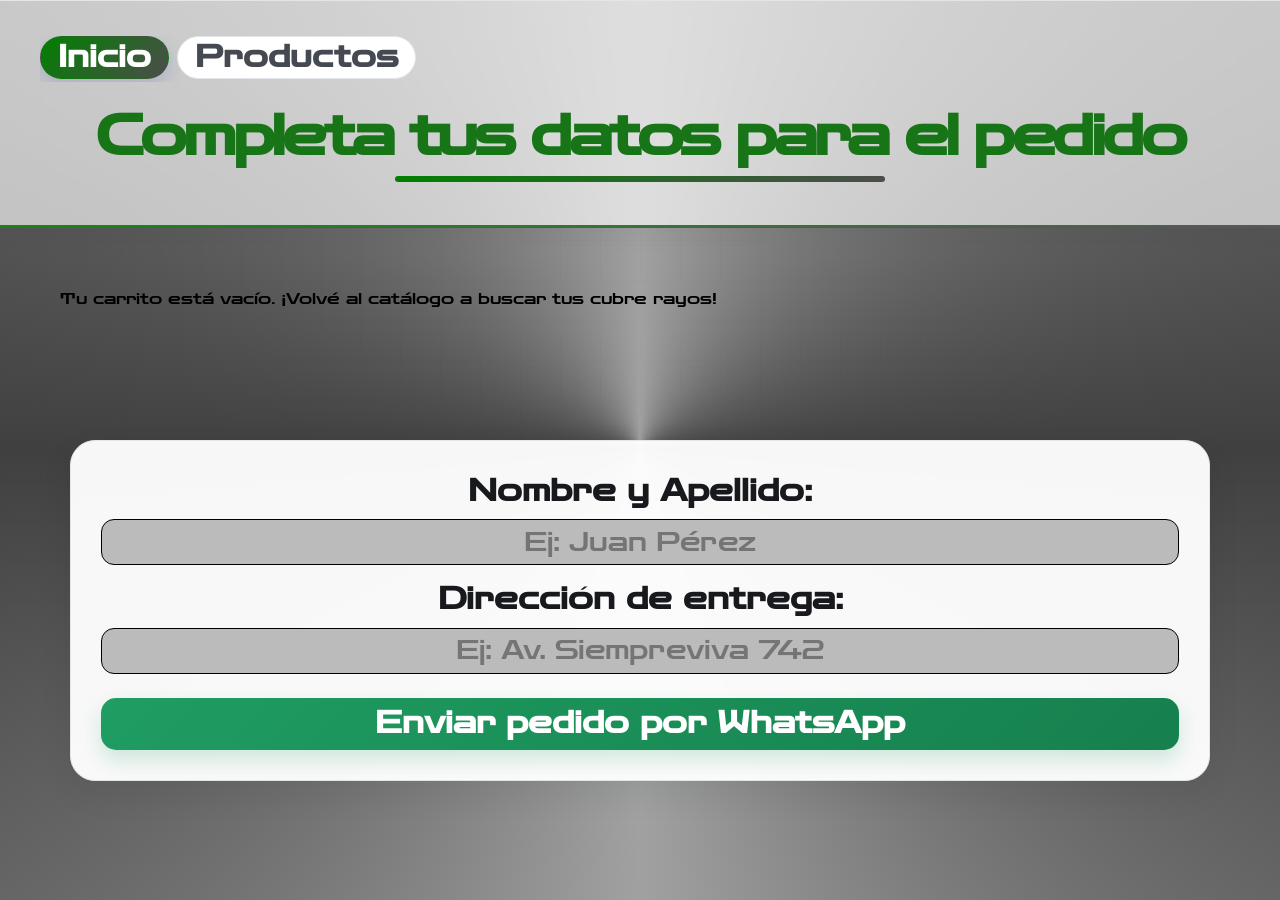
==== commit 6a528814: "2salames logo" ====
--- a/fin.html
+++ b/fin.html
@@ -7,7 +7,7 @@
     <link rel="preconnect" href="https://fonts.googleapis.com">
 <link rel="preconnect" href="https://fonts.gstatic.com" crossorigin>
 <link href="https://fonts.googleapis.com/css2?family=MedievalSharp&family=Zen+Dots&display=swap" rel="stylesheet">
-
+<link rel="icon" href="lg.png" type="image/png">
 </head>
 <body>
     <header id="header-fin">
--- a/style.css
+++ b/style.css
@@ -284,7 +284,7 @@
   background:
     var(--blanco);
 
-  font-size: 0.82rem;
+  font-size: 1.2rem;
   font-weight: 750;
 
   transition:
@@ -330,7 +330,7 @@
 
   margin: 0 auto;
 
-  color: var(--gradiente-principal);
+  color: var(--verde-2);
 
   font-size:
     clamp(
@@ -1125,6 +1125,9 @@
 }
 
 .item-info {
+  display: flex;
+  align-items: center;
+  justify-content: center;
   text-align: left;
   padding-right: 50px; /* Más margen para que no toque el tacho */
 }
@@ -1287,6 +1290,35 @@
   font-size:
     1.25rem;
 }
+/* Miniatura de imagen adentro de la tarjeta de checkout */
+.item-checkout-img {
+  display: flex;
+  width: 10px;
+  object-fit: contain;
+  background: #f8fafc;
+  border: 1px solid var(--borde);
+  border-radius: 10px;
+  padding: 4px;
+  
+}
+
+/* En celulares, hacemos que la foto se alinee de forma prolija arriba al lado del título */
+@media (max-width: 650px) {
+  .item-checkout-card {
+    /* Cambiamos a Grid para organizar la foto de manera excelente */
+    grid-template-columns: 60px 2fr;
+    gap: 16px;
+  }
+  
+  .btn-eliminar-item {
+    grid-column: span 2; /* El tacho sigue flotando arriba libre */
+  }
+  
+  .item-controles-precio {
+    grid-column: span 2; /* Los controles ocupan todo el ancho abajo */
+  }
+}
+
 
 
 .total-pago span {
@@ -1810,7 +1842,7 @@
       auto;
 
     align-items:
-      center;
+      start;
 
     padding:
       15px;
@@ -1820,10 +1852,8 @@
   .item-checkout-card img {
 
     width:
-      85px;
-
-    height:
-      85px;
+      125px;
+
   }
 
 
@@ -1905,7 +1935,7 @@
       0 17px;
 
     font-size:
-      0.85rem;
+      1.85rem;
   }
 
 
